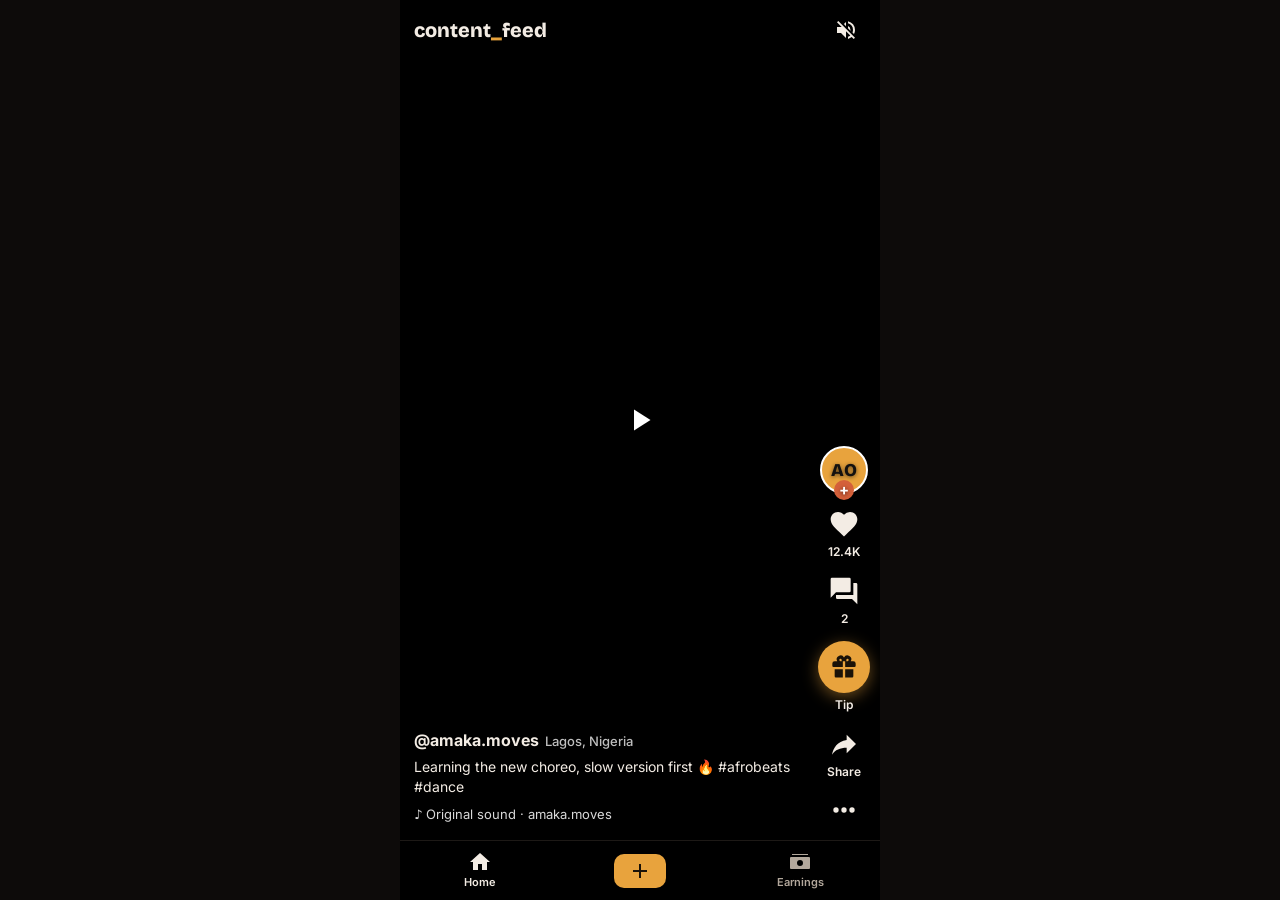
==== web/index.html @ 187ba78c "Add creator app: video feed, tips, posting and earnings Mobile web app with a swipe-up video feed, l" ====
<!DOCTYPE html>
<html lang="en">
<head>
<meta charset="utf-8">
<meta name="viewport" content="width=device-width, initial-scale=1, viewport-fit=cover">
<meta name="theme-color" content="#0d0b0a">
<title>content_feed — Creators get paid</title>
<meta name="description" content="Short videos from African creators. Tip and send gifts by mobile money.">
<link rel="preconnect" href="https://fonts.googleapis.com">
<link rel="preconnect" href="https://fonts.gstatic.com" crossorigin>
<link href="https://fonts.googleapis.com/css2?family=Bricolage+Grotesque:opsz,wght@12..96,600;12..96,800&family=Inter:wght@400;500;600;700&display=swap" rel="stylesheet">
<link rel="stylesheet" href="styles.css">
</head>
<body>
<div class="app">

  <!-- FEED -->
  <section class="view active" id="view-feed" aria-label="Feed">
    <header class="feed-top">
      <div class="brand">content<span>_</span>feed</div>
      <button class="icon-btn" id="soundBtn" aria-label="Turn sound on" aria-pressed="false">
        <svg class="off" viewBox="0 0 24 24"><path d="M16.5 12A4.5 4.5 0 0 0 14 8v2.2l2.5 2.5V12ZM19 12c0 .9-.2 1.8-.5 2.6l1.5 1.5A8.9 8.9 0 0 0 21 12a9 9 0 0 0-7-8.8v2.1A7 7 0 0 1 19 12ZM4.3 3 3 4.3 7.7 9H3v6h4l5 5v-6.7l4.3 4.3a7 7 0 0 1-2.3 1.2v2.1a9 9 0 0 0 3.7-1.8l2 2L21 19.7l-9-9L4.3 3ZM12 4 9.9 6.1 12 8.2V4Z"/></svg>
        <svg class="on" viewBox="0 0 24 24"><path d="M3 9v6h4l5 5V4L7 9H3Zm13.5 3A4.5 4.5 0 0 0 14 8v8a4.5 4.5 0 0 0 2.5-4ZM14 3.2v2.1a7 7 0 0 1 0 13.4v2.1a9 9 0 0 0 0-17.6Z"/></svg>
      </button>
    </header>
    <main class="feed" id="feed"></main>
  </section>

  <!-- CREATE -->
  <section class="view" id="view-create" aria-label="Post a video">
    <div class="page">
      <h1>Post a video</h1>
      <p class="muted">Up to <span id="maxSec"></span> seconds. Fans can tip you and send gifts.</p>
      <label class="picker" id="picker">
        <input type="file" id="fileInput" accept="video/*" hidden>
        <video id="preview" playsinline muted loop hidden></video>
        <span class="picker-empty" id="pickerEmpty">
          <svg viewBox="0 0 24 24"><path d="M17 10.5V7a1 1 0 0 0-1-1H4a1 1 0 0 0-1 1v10a1 1 0 0 0 1 1h12a1 1 0 0 0 1-1v-3.5l4 4v-11l-4 4Z"/></svg>
          <b>Choose or record a video</b>
          <small>Tap to open your camera or gallery</small>
        </span>
      </label>
      <label class="field-label" for="caption">Caption</label>
      <textarea id="caption" maxlength="300" rows="3" placeholder="Say something about your video… #hashtags"></textarea>
      <button class="btn primary full" id="postBtn" disabled>Post</button>
      <p class="muted small" id="createNote">Demo mode: your video stays on this phone.</p>
    </div>
  </section>

  <!-- EARNINGS -->
  <section class="view" id="view-earn" aria-label="Your earnings">
    <div class="page">
      <h1>Your earnings</h1>
      <div class="balance">
        <span class="k">Available to cash out</span>
        <span class="v" id="balance">₦0</span>
        <button class="btn primary" id="payoutBtn">Cash out to mobile money</button>
      </div>
      <div class="kpis">
        <div class="kpi"><span class="k">Tips & gifts this week</span><span class="v" id="weekTotal">₦0</span></div>
        <div class="kpi"><span class="k">Supporters</span><span class="v" id="supporterCount">0</span></div>
      </div>
      <h2 class="section-title">Recent supporters</h2>
      <div class="list" id="supporters"></div>
      <h2 class="section-title">Your posts</h2>
      <div class="grid" id="myPosts"></div>
      <p class="muted small foot">You keep <span id="creatorShare"></span> of every tip and gift. Payouts go straight to your mobile money wallet.</p>
    </div>
  </section>

  <nav class="tabs" aria-label="Main">
    <button class="tab active" data-view="feed">
      <svg viewBox="0 0 24 24"><path d="M10 20v-6h4v6h5v-8h3L12 3 2 12h3v8h5Z"/></svg>Home
    </button>
    <button class="tab create" data-view="create" aria-label="Post a video">
      <span><svg viewBox="0 0 24 24"><path d="M19 13h-6v6h-2v-6H5v-2h6V5h2v6h6v2Z"/></svg></span>
    </button>
    <button class="tab" data-view="earn">
      <svg viewBox="0 0 24 24"><path d="M21 7H3a1 1 0 0 0-1 1v10a1 1 0 0 0 1 1h18a1 1 0 0 0 1-1V8a1 1 0 0 0-1-1Zm-9 9a3 3 0 1 1 0-6 3 3 0 0 1 0 6ZM20 5H4V4h16v1Z"/></svg>Earnings
    </button>
  </nav>

  <div class="sheet-bg" id="sheetBg" hidden>
    <div class="sheet" role="dialog" aria-modal="true" aria-labelledby="sheetTitle">
      <div class="grab"></div>
      <h2 id="sheetTitle"></h2>
      <div id="sheetBody"></div>
    </div>
  </div>
  <div class="toast" id="toast" role="status" aria-live="polite"></div>
</div>
<script src="config.js"></script>
<script src="data.js"></script>
<script src="app.js"></script>
</body>
</html>
---- web/styles.css ----
:root {
  --bg: #0d0b0a; --panel: #1d1916; --panel2: #262019; --line: #332c26;
  --text: #f3ece4; --muted: #b3a89c; --ochre: #e8a33d; --clay: #d4603a; --green: #5fae7a;
  --tabs: 60px;
}
* { box-sizing: border-box; margin: 0; padding: 0; }
html, body { height: 100%; }
body { background: var(--bg); color: var(--text); font: 15px/1.45 Inter, system-ui, sans-serif;
  -webkit-font-smoothing: antialiased; -webkit-tap-highlight-color: transparent; overscroll-behavior: none; }
button { font: inherit; color: inherit; background: none; border: 0; cursor: pointer; }
button svg, .picker svg { width: 24px; height: 24px; fill: currentColor; }
h1 { font-family: "Bricolage Grotesque", Inter, sans-serif; font-weight: 800; font-size: 28px; line-height: 1.1; margin-bottom: 4px; }
h2 { font-family: "Bricolage Grotesque", Inter, sans-serif; font-weight: 800; font-size: 20px; }
.muted { color: var(--muted); } .small { font-size: 13px; }

.app { position: relative; height: 100dvh; max-width: 480px; margin: 0 auto; overflow: hidden; background: #000; }
.view { position: absolute; inset: 0 0 calc(var(--tabs) + env(safe-area-inset-bottom)); display: none; }
.view.active { display: block; }
.brand { font-family: "Bricolage Grotesque", Inter, sans-serif; font-weight: 800; font-size: 20px; text-shadow: 0 1px 6px rgba(0,0,0,.5); }
.brand span { color: var(--ochre); }

/* ---- feed ---- */
.feed-top { position: absolute; top: 0; left: 0; right: 0; z-index: 20; display: flex; justify-content: space-between; align-items: center;
  padding: calc(10px + env(safe-area-inset-top)) 14px 10px; background: linear-gradient(rgba(0,0,0,.45), transparent); pointer-events: none; }
.feed-top > * { pointer-events: auto; }
.icon-btn { width: 40px; height: 40px; border-radius: 50%; display: grid; place-items: center; background: rgba(0,0,0,.35); }
#soundBtn .on { display: none; }
#soundBtn[aria-pressed="true"] .on { display: block; }
#soundBtn[aria-pressed="true"] .off { display: none; }
.feed { height: 100%; overflow-y: scroll; scroll-snap-type: y mandatory; scrollbar-width: none; }
.feed::-webkit-scrollbar { display: none; }
.post { position: relative; height: 100%; scroll-snap-align: start; scroll-snap-stop: always; overflow: hidden; background: #000; }
.post video { position: absolute; inset: 0; width: 100%; height: 100%; object-fit: cover; }
.post .shade { position: absolute; inset: 0; background: linear-gradient(transparent 55%, rgba(0,0,0,.7)); pointer-events: none; }
.paused-icon { position: absolute; left: 50%; top: 50%; width: 72px; height: 72px; margin: -36px 0 0 -36px; border-radius: 50%;
  background: rgba(0,0,0,.4); display: grid; place-items: center; opacity: 0; transition: opacity .2s; pointer-events: none; }
.paused-icon svg { width: 36px; height: 36px; fill: #fff; }
.post.paused .paused-icon { opacity: 1; }
.heart-burst { position: absolute; font-size: 90px; pointer-events: none; animation: burst .8s ease-out forwards; transform: translate(-50%, -50%); }
@keyframes burst { 0% { opacity: 0; transform: translate(-50%,-50%) scale(.4); } 25% { opacity: 1; transform: translate(-50%,-50%) scale(1.1); } 100% { opacity: 0; transform: translate(-50%,-120%) scale(1); } }
.gift-fly { position: absolute; right: 70px; bottom: 140px; font-size: 64px; pointer-events: none; animation: fly 1.4s ease-out forwards; }
@keyframes fly { 0% { opacity: 0; transform: translateY(40px) scale(.5); } 20% { opacity: 1; transform: translateY(0) scale(1.2); } 100% { opacity: 0; transform: translateY(-220px) scale(1); } }

.meta { position: absolute; left: 14px; right: 84px; bottom: 16px; z-index: 5; text-shadow: 0 1px 4px rgba(0,0,0,.6); }
.meta .who { font-weight: 700; font-size: 16px; }
.meta .who small { font-weight: 500; color: rgba(255,255,255,.75); margin-left: 6px; font-size: 13px; }
.meta .cap { margin-top: 4px; font-size: 14px; display: -webkit-box; -webkit-line-clamp: 3; -webkit-box-orient: vertical; overflow: hidden; }
.meta .sound { margin-top: 8px; font-size: 13px; color: rgba(255,255,255,.85); }
.rail { position: absolute; right: 8px; bottom: 14px; z-index: 5; display: flex; flex-direction: column; align-items: center; gap: 14px; }
.rail button { display: flex; flex-direction: column; align-items: center; gap: 3px; font-size: 12px; font-weight: 600; text-shadow: 0 1px 4px rgba(0,0,0,.6); min-width: 56px; }
.rail svg { width: 32px; height: 32px; filter: drop-shadow(0 1px 3px rgba(0,0,0,.5)); }
.rail .liked svg { fill: #ff4d6d; }
.avatar { width: 48px; height: 48px; border-radius: 50%; background: var(--c); color: #14110f; display: grid; place-items: center;
  font: 800 18px "Bricolage Grotesque", Inter, sans-serif; border: 2px solid #fff; position: relative; flex: none; }
.avatar .plus { position: absolute; bottom: -8px; left: 50%; transform: translateX(-50%); width: 20px; height: 20px; border-radius: 50%;
  background: var(--clay); color: #fff; font: 700 15px/20px Inter, sans-serif; text-align: center; }
.avatar.following .plus { background: var(--green); }
.tip-btn .tip-circle { width: 52px; height: 52px; border-radius: 50%; background: var(--ochre); color: #1a1208; display: grid; place-items: center;
  box-shadow: 0 4px 16px rgba(232,163,61,.45); }
.tip-btn .tip-circle svg { width: 28px; height: 28px; filter: none; }

/* ---- pages ---- */
.page { position: absolute; inset: 0; overflow-y: auto; background: var(--bg); padding: calc(18px + env(safe-area-inset-top)) 16px 24px; }
.picker { display: block; position: relative; margin: 16px 0; aspect-ratio: 9 / 12; max-height: 46vh; border-radius: 18px; overflow: hidden;
  background: var(--panel); border: 2px dashed var(--line); cursor: pointer; }
.picker video { width: 100%; height: 100%; object-fit: cover; }
.picker-empty { position: absolute; inset: 0; display: flex; flex-direction: column; align-items: center; justify-content: center; gap: 6px; color: var(--muted); text-align: center; }
.picker-empty svg { width: 44px; height: 44px; fill: var(--ochre); }
.picker-empty b { color: var(--text); }
.picker-empty[hidden] { display: none; }
.field-label { display: block; font-size: 13px; color: var(--muted); margin-bottom: 6px; }
textarea, .sheet input, .sheet select { width: 100%; background: var(--panel); border: 1px solid var(--line); border-radius: 12px; color: var(--text);
  font: 16px Inter, sans-serif; padding: 12px; outline: none; resize: none; }
textarea:focus, .sheet input:focus { border-color: var(--ochre); }
.btn { display: inline-block; padding: 13px 16px; border-radius: 12px; font-weight: 700; text-align: center; background: var(--panel); border: 1px solid var(--line); }
.btn.primary { background: var(--ochre); color: #1a1208; border-color: var(--ochre); }
.btn.full { width: 100%; margin-top: 14px; }
.btn:disabled { opacity: .4; }
#createNote { margin-top: 10px; }

.balance { margin-top: 14px; background: linear-gradient(135deg, #3a2a12, #1d1916 70%); border: 1px solid var(--line); border-radius: 18px; padding: 18px; }
.balance .k { display: block; color: var(--muted); font-size: 13px; }
.balance .v { display: block; font: 800 38px "Bricolage Grotesque", Inter, sans-serif; color: var(--ochre); margin: 2px 0 12px; }
.balance .btn { width: 100%; }
.kpis { display: grid; grid-template-columns: 1fr 1fr; gap: 8px; margin-top: 8px; }
.kpi { background: var(--panel); border: 1px solid var(--line); border-radius: 14px; padding: 12px; }
.kpi .k { display: block; color: var(--muted); font-size: 12px; }
.kpi .v { font: 800 22px "Bricolage Grotesque", Inter, sans-serif; }
.section-title { font-size: 17px; margin: 20px 0 10px; }
.list { display: grid; gap: 8px; }
.row { display: flex; align-items: center; gap: 12px; background: var(--panel); border: 1px solid var(--line); border-radius: 14px; padding: 10px 12px; }
.row .avatar { width: 38px; height: 38px; font-size: 14px; border-width: 0; }
.row .main { flex: 1; min-width: 0; }
.row .main b { display: block; font-weight: 600; }
.row .main span { color: var(--muted); font-size: 13px; }
.row .amt { font: 800 17px "Bricolage Grotesque", Inter, sans-serif; color: var(--green); }
.grid { display: grid; grid-template-columns: repeat(3, 1fr); gap: 4px; }
.grid .cell { position: relative; aspect-ratio: 9 / 16; border-radius: 8px; overflow: hidden; background: var(--panel); }
.grid video { width: 100%; height: 100%; object-fit: cover; pointer-events: none; }
.grid .cell span { position: absolute; left: 6px; bottom: 4px; font-size: 12px; font-weight: 700; text-shadow: 0 1px 3px #000; }
.empty { color: var(--muted); grid-column: 1 / -1; padding: 8px 0; }
.foot { margin-top: 16px; }

/* ---- tabs ---- */
.tabs { position: absolute; left: 0; right: 0; bottom: 0; z-index: 30; display: grid; grid-template-columns: 1fr 1fr 1fr;
  height: calc(var(--tabs) + env(safe-area-inset-bottom)); padding-bottom: env(safe-area-inset-bottom); background: #000; border-top: 1px solid #1d1916; }
.tab { display: flex; flex-direction: column; align-items: center; justify-content: center; gap: 1px; color: var(--muted); font-size: 11px; font-weight: 600; }
.tab.active { color: var(--text); }
.tab.create span { width: 52px; height: 34px; border-radius: 10px; background: var(--ochre); color: #1a1208; display: grid; place-items: center; }

/* ---- sheet + toast ---- */
.sheet-bg { position: absolute; inset: 0; z-index: 50; background: rgba(0,0,0,.55); display: flex; align-items: flex-end; }
.sheet-bg[hidden] { display: none; }
.sheet { width: 100%; max-height: 82%; overflow-y: auto; background: var(--bg); border-top: 1px solid var(--line); border-radius: 20px 20px 0 0;
  padding: 8px 16px calc(18px + env(safe-area-inset-bottom)); }
.grab { width: 40px; height: 4px; border-radius: 4px; background: var(--line); margin: 2px auto 12px; }
.sheet h2 { margin-bottom: 4px; }
.sheet p { color: var(--muted); margin-bottom: 12px; }
.sheet label { display: block; font-size: 13px; color: var(--muted); margin: 10px 0 4px; }
.chips { display: grid; grid-template-columns: repeat(4, 1fr); gap: 8px; }
.chip { padding: 12px 4px; border-radius: 12px; background: var(--panel); border: 1px solid var(--line); font-weight: 700; text-align: center; }
.chip.sel { border-color: var(--ochre); background: rgba(232,163,61,.15); color: var(--ochre); }
.chip .e { display: block; font-size: 28px; line-height: 1.1; }
.chip small { display: block; font-weight: 500; color: var(--muted); font-size: 11px; }
.split { display: flex; justify-content: space-between; color: var(--muted); font-size: 13px; margin: 12px 2px 0; }
.split b { color: var(--text); }
.sheet .actions { display: grid; grid-template-columns: 1fr 2fr; gap: 8px; margin-top: 14px; }
.comment { display: flex; gap: 10px; padding: 8px 0; }
.comment .avatar { width: 32px; height: 32px; font-size: 13px; border-width: 0; }
.comment b { font-size: 13px; color: var(--muted); font-weight: 600; }
.comment-form { display: flex; gap: 8px; margin-top: 10px; }
.comment-form input { flex: 1; }
.profile-head { display: flex; gap: 14px; align-items: center; margin-bottom: 10px; }
.profile-head .avatar { width: 64px; height: 64px; font-size: 24px; }
.stats-row { display: flex; gap: 18px; margin: 8px 0 12px; }
.stats-row b { display: block; font: 800 18px "Bricolage Grotesque", Inter, sans-serif; }
.stats-row span { color: var(--muted); font-size: 12px; }
.reasons { display: grid; gap: 6px; }
.reasons button { text-align: left; padding: 12px; border-radius: 12px; background: var(--panel); border: 1px solid var(--line); }
.toast { position: absolute; left: 50%; bottom: calc(var(--tabs) + 18px); transform: translate(-50%, 20px); z-index: 60; background: var(--text); color: var(--bg);
  font-weight: 600; font-size: 14px; padding: 10px 16px; border-radius: 999px; opacity: 0; transition: .25s; pointer-events: none; max-width: 90%; text-align: center; }
.toast.show { opacity: 1; transform: translate(-50%, 0); }
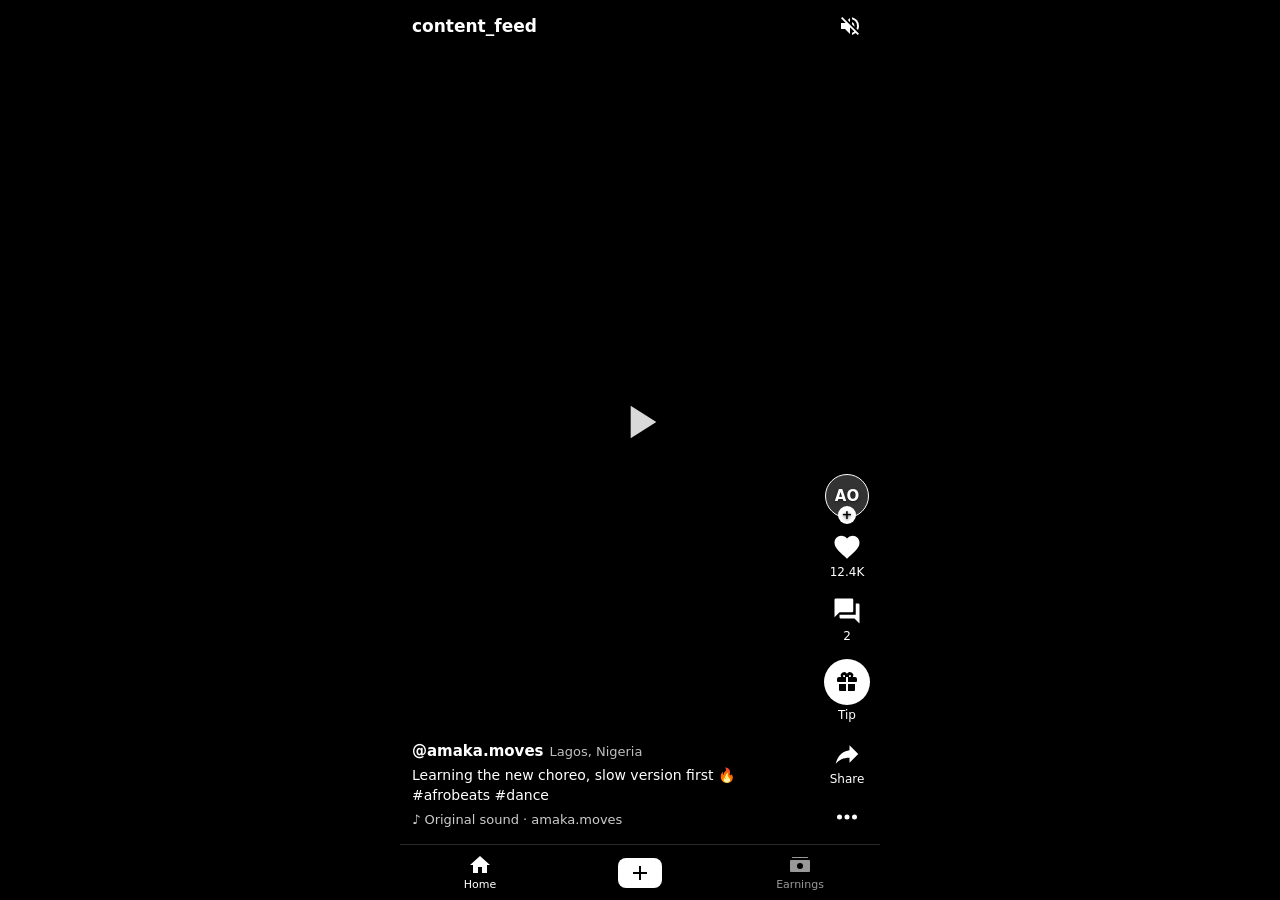
==== commit 9f4bc28f: "Switch to a minimal placeholder design Plain system fonts, black and white with grey lines, light an" ====
--- a/web/index.html
+++ b/web/index.html
@@ -3,12 +3,9 @@
 <head>
 <meta charset="utf-8">
 <meta name="viewport" content="width=device-width, initial-scale=1, viewport-fit=cover">
-<meta name="theme-color" content="#0d0b0a">
+<meta name="theme-color" content="#000000">
 <title>content_feed — Creators get paid</title>
 <meta name="description" content="Short videos from African creators. Tip and send gifts by mobile money.">
-<link rel="preconnect" href="https://fonts.googleapis.com">
-<link rel="preconnect" href="https://fonts.gstatic.com" crossorigin>
-<link href="https://fonts.googleapis.com/css2?family=Bricolage+Grotesque:opsz,wght@12..96,600;12..96,800&family=Inter:wght@400;500;600;700&display=swap" rel="stylesheet">
 <link rel="stylesheet" href="styles.css">
 </head>
 <body>
--- a/web/styles.css
+++ b/web/styles.css
@@ -1,29 +1,28 @@
-:root {
-  --bg: #0d0b0a; --panel: #1d1916; --panel2: #262019; --line: #332c26;
-  --text: #f3ece4; --muted: #b3a89c; --ochre: #e8a33d; --clay: #d4603a; --green: #5fae7a;
-  --tabs: 60px;
-}
+/* Minimal placeholder design. A designer bounty will replace this.
+   Always dark: it's a full-screen video app. */
+:root { color-scheme: dark; --bg: #000; --panel: #141414; --line: #2a2a2a; --text: #fff; --muted: #999; --tabs: 56px; }
+
 * { box-sizing: border-box; margin: 0; padding: 0; }
 html, body { height: 100%; }
-body { background: var(--bg); color: var(--text); font: 15px/1.45 Inter, system-ui, sans-serif;
-  -webkit-font-smoothing: antialiased; -webkit-tap-highlight-color: transparent; overscroll-behavior: none; }
+body { background: var(--bg); color: var(--text); font: 15px/1.45 system-ui, -apple-system, "Segoe UI", Roboto, sans-serif;
+  -webkit-tap-highlight-color: transparent; overscroll-behavior: none; }
 button { font: inherit; color: inherit; background: none; border: 0; cursor: pointer; }
 button svg, .picker svg { width: 24px; height: 24px; fill: currentColor; }
-h1 { font-family: "Bricolage Grotesque", Inter, sans-serif; font-weight: 800; font-size: 28px; line-height: 1.1; margin-bottom: 4px; }
-h2 { font-family: "Bricolage Grotesque", Inter, sans-serif; font-weight: 800; font-size: 20px; }
+h1 { font-size: 24px; line-height: 1.2; margin-bottom: 4px; }
+h2 { font-size: 18px; }
 .muted { color: var(--muted); } .small { font-size: 13px; }
 
-.app { position: relative; height: 100dvh; max-width: 480px; margin: 0 auto; overflow: hidden; background: #000; }
+.app { position: relative; height: 100dvh; max-width: 480px; margin: 0 auto; overflow: hidden; }
 .view { position: absolute; inset: 0 0 calc(var(--tabs) + env(safe-area-inset-bottom)); display: none; }
 .view.active { display: block; }
-.brand { font-family: "Bricolage Grotesque", Inter, sans-serif; font-weight: 800; font-size: 20px; text-shadow: 0 1px 6px rgba(0,0,0,.5); }
-.brand span { color: var(--ochre); }
+.brand { font-weight: 700; font-size: 17px; }
+.brand span { color: inherit; }
 
-/* ---- feed ---- */
+/* feed */
 .feed-top { position: absolute; top: 0; left: 0; right: 0; z-index: 20; display: flex; justify-content: space-between; align-items: center;
-  padding: calc(10px + env(safe-area-inset-top)) 14px 10px; background: linear-gradient(rgba(0,0,0,.45), transparent); pointer-events: none; }
+  padding: calc(8px + env(safe-area-inset-top)) 12px 8px; pointer-events: none; text-shadow: 0 1px 3px rgba(0,0,0,.6); }
 .feed-top > * { pointer-events: auto; }
-.icon-btn { width: 40px; height: 40px; border-radius: 50%; display: grid; place-items: center; background: rgba(0,0,0,.35); }
+.icon-btn { width: 36px; height: 36px; display: grid; place-items: center; }
 #soundBtn .on { display: none; }
 #soundBtn[aria-pressed="true"] .on { display: block; }
 #soundBtn[aria-pressed="true"] .off { display: none; }
@@ -31,112 +30,110 @@
 .feed::-webkit-scrollbar { display: none; }
 .post { position: relative; height: 100%; scroll-snap-align: start; scroll-snap-stop: always; overflow: hidden; background: #000; }
 .post video { position: absolute; inset: 0; width: 100%; height: 100%; object-fit: cover; }
-.post .shade { position: absolute; inset: 0; background: linear-gradient(transparent 55%, rgba(0,0,0,.7)); pointer-events: none; }
-.paused-icon { position: absolute; left: 50%; top: 50%; width: 72px; height: 72px; margin: -36px 0 0 -36px; border-radius: 50%;
-  background: rgba(0,0,0,.4); display: grid; place-items: center; opacity: 0; transition: opacity .2s; pointer-events: none; }
-.paused-icon svg { width: 36px; height: 36px; fill: #fff; }
+.post .shade { position: absolute; inset: auto 0 0 0; height: 40%; background: linear-gradient(transparent, rgba(0,0,0,.6)); pointer-events: none; }
+.paused-icon { position: absolute; left: 50%; top: 50%; width: 64px; height: 64px; margin: -32px 0 0 -32px; display: grid; place-items: center;
+  opacity: 0; transition: opacity .15s; pointer-events: none; }
+.paused-icon svg { width: 56px; height: 56px; fill: rgba(255,255,255,.85); }
 .post.paused .paused-icon { opacity: 1; }
-.heart-burst { position: absolute; font-size: 90px; pointer-events: none; animation: burst .8s ease-out forwards; transform: translate(-50%, -50%); }
-@keyframes burst { 0% { opacity: 0; transform: translate(-50%,-50%) scale(.4); } 25% { opacity: 1; transform: translate(-50%,-50%) scale(1.1); } 100% { opacity: 0; transform: translate(-50%,-120%) scale(1); } }
-.gift-fly { position: absolute; right: 70px; bottom: 140px; font-size: 64px; pointer-events: none; animation: fly 1.4s ease-out forwards; }
-@keyframes fly { 0% { opacity: 0; transform: translateY(40px) scale(.5); } 20% { opacity: 1; transform: translateY(0) scale(1.2); } 100% { opacity: 0; transform: translateY(-220px) scale(1); } }
+.heart-burst { position: absolute; font-size: 72px; pointer-events: none; animation: burst .7s ease-out forwards; transform: translate(-50%, -50%); }
+@keyframes burst { 0% { opacity: 0; } 30% { opacity: 1; } 100% { opacity: 0; transform: translate(-50%, -90%); } }
+.gift-fly { position: absolute; right: 70px; bottom: 140px; font-size: 52px; pointer-events: none; animation: fly 1.2s ease-out forwards; }
+@keyframes fly { 0% { opacity: 0; } 20% { opacity: 1; } 100% { opacity: 0; transform: translateY(-180px); } }
 
-.meta { position: absolute; left: 14px; right: 84px; bottom: 16px; z-index: 5; text-shadow: 0 1px 4px rgba(0,0,0,.6); }
-.meta .who { font-weight: 700; font-size: 16px; }
-.meta .who small { font-weight: 500; color: rgba(255,255,255,.75); margin-left: 6px; font-size: 13px; }
-.meta .cap { margin-top: 4px; font-size: 14px; display: -webkit-box; -webkit-line-clamp: 3; -webkit-box-orient: vertical; overflow: hidden; }
-.meta .sound { margin-top: 8px; font-size: 13px; color: rgba(255,255,255,.85); }
-.rail { position: absolute; right: 8px; bottom: 14px; z-index: 5; display: flex; flex-direction: column; align-items: center; gap: 14px; }
-.rail button { display: flex; flex-direction: column; align-items: center; gap: 3px; font-size: 12px; font-weight: 600; text-shadow: 0 1px 4px rgba(0,0,0,.6); min-width: 56px; }
-.rail svg { width: 32px; height: 32px; filter: drop-shadow(0 1px 3px rgba(0,0,0,.5)); }
-.rail .liked svg { fill: #ff4d6d; }
-.avatar { width: 48px; height: 48px; border-radius: 50%; background: var(--c); color: #14110f; display: grid; place-items: center;
-  font: 800 18px "Bricolage Grotesque", Inter, sans-serif; border: 2px solid #fff; position: relative; flex: none; }
-.avatar .plus { position: absolute; bottom: -8px; left: 50%; transform: translateX(-50%); width: 20px; height: 20px; border-radius: 50%;
-  background: var(--clay); color: #fff; font: 700 15px/20px Inter, sans-serif; text-align: center; }
-.avatar.following .plus { background: var(--green); }
-.tip-btn .tip-circle { width: 52px; height: 52px; border-radius: 50%; background: var(--ochre); color: #1a1208; display: grid; place-items: center;
-  box-shadow: 0 4px 16px rgba(232,163,61,.45); }
-.tip-btn .tip-circle svg { width: 28px; height: 28px; filter: none; }
+.meta { position: absolute; left: 12px; right: 80px; bottom: 14px; z-index: 5; text-shadow: 0 1px 3px rgba(0,0,0,.6); }
+.meta .who { font-weight: 600; }
+.meta .who small { font-weight: 400; color: rgba(255,255,255,.75); margin-left: 6px; font-size: 13px; }
+.meta .cap { margin-top: 2px; font-size: 14px; display: -webkit-box; -webkit-line-clamp: 3; -webkit-box-orient: vertical; overflow: hidden; }
+.meta .sound { margin-top: 6px; font-size: 13px; color: rgba(255,255,255,.8); }
+.rail { position: absolute; right: 6px; bottom: 12px; z-index: 5; display: flex; flex-direction: column; align-items: center; gap: 14px; }
+.rail button { display: flex; flex-direction: column; align-items: center; gap: 2px; font-size: 12px; min-width: 54px; text-shadow: 0 1px 3px rgba(0,0,0,.6); }
+.rail svg { width: 30px; height: 30px; filter: drop-shadow(0 1px 2px rgba(0,0,0,.5)); }
+.rail .liked svg { fill: #ff3b5c; }
+.avatar { width: 44px; height: 44px; border-radius: 50%; background: #333; color: #fff; display: grid; place-items: center;
+  font-weight: 700; font-size: 15px; border: 1px solid #fff; position: relative; flex: none; }
+.avatar .plus { position: absolute; bottom: -7px; left: 50%; transform: translateX(-50%); width: 18px; height: 18px; border-radius: 50%;
+  background: #fff; color: #000; font: 700 13px/18px system-ui; text-align: center; }
+.tip-btn .tip-circle { width: 46px; height: 46px; border-radius: 50%; background: #fff; color: #000; display: grid; place-items: center; }
+.tip-btn .tip-circle svg { width: 24px; height: 24px; filter: none; }
 
-/* ---- pages ---- */
-.page { position: absolute; inset: 0; overflow-y: auto; background: var(--bg); padding: calc(18px + env(safe-area-inset-top)) 16px 24px; }
-.picker { display: block; position: relative; margin: 16px 0; aspect-ratio: 9 / 12; max-height: 46vh; border-radius: 18px; overflow: hidden;
-  background: var(--panel); border: 2px dashed var(--line); cursor: pointer; }
+/* pages */
+.page { position: absolute; inset: 0; overflow-y: auto; background: var(--bg); padding: calc(16px + env(safe-area-inset-top)) 16px 24px; }
+.picker { display: block; position: relative; margin: 14px 0; aspect-ratio: 9 / 12; max-height: 46vh; border-radius: 10px; overflow: hidden;
+  border: 1px dashed #555; cursor: pointer; }
 .picker video { width: 100%; height: 100%; object-fit: cover; }
-.picker-empty { position: absolute; inset: 0; display: flex; flex-direction: column; align-items: center; justify-content: center; gap: 6px; color: var(--muted); text-align: center; }
-.picker-empty svg { width: 44px; height: 44px; fill: var(--ochre); }
+.picker-empty { position: absolute; inset: 0; display: flex; flex-direction: column; align-items: center; justify-content: center; gap: 4px; color: var(--muted); text-align: center; }
+.picker-empty[hidden] { display: none; }
+.picker-empty svg { width: 36px; height: 36px; fill: var(--text); }
 .picker-empty b { color: var(--text); }
-.picker-empty[hidden] { display: none; }
-.field-label { display: block; font-size: 13px; color: var(--muted); margin-bottom: 6px; }
-textarea, .sheet input, .sheet select { width: 100%; background: var(--panel); border: 1px solid var(--line); border-radius: 12px; color: var(--text);
-  font: 16px Inter, sans-serif; padding: 12px; outline: none; resize: none; }
-textarea:focus, .sheet input:focus { border-color: var(--ochre); }
-.btn { display: inline-block; padding: 13px 16px; border-radius: 12px; font-weight: 700; text-align: center; background: var(--panel); border: 1px solid var(--line); }
-.btn.primary { background: var(--ochre); color: #1a1208; border-color: var(--ochre); }
-.btn.full { width: 100%; margin-top: 14px; }
-.btn:disabled { opacity: .4; }
-#createNote { margin-top: 10px; }
+.field-label { display: block; font-size: 13px; color: var(--muted); margin-bottom: 4px; }
+textarea, .sheet input, .sheet select { width: 100%; background: var(--panel); border: 1px solid var(--line); border-radius: 8px; color: var(--text);
+  font: 16px system-ui, sans-serif; padding: 10px; resize: none; }
+textarea:focus, .sheet input:focus { outline: 1px solid #fff; }
+.btn { display: inline-block; padding: 11px 14px; border-radius: 8px; font-weight: 600; text-align: center; border: 1px solid var(--line); }
+.btn.primary { background: #fff; color: #000; border-color: #fff; }
+.btn.full { width: 100%; margin-top: 12px; }
+.btn:disabled { opacity: .35; }
+#createNote { margin-top: 8px; }
 
-.balance { margin-top: 14px; background: linear-gradient(135deg, #3a2a12, #1d1916 70%); border: 1px solid var(--line); border-radius: 18px; padding: 18px; }
+.balance { margin-top: 12px; border: 1px solid var(--line); border-radius: 10px; padding: 16px; }
 .balance .k { display: block; color: var(--muted); font-size: 13px; }
-.balance .v { display: block; font: 800 38px "Bricolage Grotesque", Inter, sans-serif; color: var(--ochre); margin: 2px 0 12px; }
+.balance .v { display: block; font-weight: 700; font-size: 32px; margin: 2px 0 10px; }
 .balance .btn { width: 100%; }
-.kpis { display: grid; grid-template-columns: 1fr 1fr; gap: 8px; margin-top: 8px; }
-.kpi { background: var(--panel); border: 1px solid var(--line); border-radius: 14px; padding: 12px; }
+.kpis { display: grid; grid-template-columns: 1fr 1fr; margin-top: 8px; border: 1px solid var(--line); border-radius: 10px; }
+.kpi { padding: 10px 12px; }
+.kpi + .kpi { border-left: 1px solid var(--line); }
 .kpi .k { display: block; color: var(--muted); font-size: 12px; }
-.kpi .v { font: 800 22px "Bricolage Grotesque", Inter, sans-serif; }
-.section-title { font-size: 17px; margin: 20px 0 10px; }
-.list { display: grid; gap: 8px; }
-.row { display: flex; align-items: center; gap: 12px; background: var(--panel); border: 1px solid var(--line); border-radius: 14px; padding: 10px 12px; }
-.row .avatar { width: 38px; height: 38px; font-size: 14px; border-width: 0; }
+.kpi .v { font-weight: 700; font-size: 19px; }
+.section-title { font-size: 15px; margin: 20px 0 6px; }
+.list { display: grid; }
+.row { display: flex; align-items: center; gap: 10px; padding: 9px 0; border-bottom: 1px solid var(--line); }
+.row .avatar { width: 34px; height: 34px; font-size: 13px; border: 0; }
 .row .main { flex: 1; min-width: 0; }
 .row .main b { display: block; font-weight: 600; }
 .row .main span { color: var(--muted); font-size: 13px; }
-.row .amt { font: 800 17px "Bricolage Grotesque", Inter, sans-serif; color: var(--green); }
-.grid { display: grid; grid-template-columns: repeat(3, 1fr); gap: 4px; }
-.grid .cell { position: relative; aspect-ratio: 9 / 16; border-radius: 8px; overflow: hidden; background: var(--panel); }
+.row .amt { font-weight: 600; }
+.grid { display: grid; grid-template-columns: repeat(3, 1fr); gap: 2px; }
+.grid .cell { position: relative; aspect-ratio: 9 / 16; overflow: hidden; background: var(--panel); }
 .grid video { width: 100%; height: 100%; object-fit: cover; pointer-events: none; }
-.grid .cell span { position: absolute; left: 6px; bottom: 4px; font-size: 12px; font-weight: 700; text-shadow: 0 1px 3px #000; }
-.empty { color: var(--muted); grid-column: 1 / -1; padding: 8px 0; }
-.foot { margin-top: 16px; }
+.grid .cell span { position: absolute; left: 5px; bottom: 3px; font-size: 12px; text-shadow: 0 1px 2px #000; }
+.empty { color: var(--muted); grid-column: 1 / -1; padding: 6px 0; }
+.foot { margin-top: 14px; }
 
-/* ---- tabs ---- */
+/* tabs */
 .tabs { position: absolute; left: 0; right: 0; bottom: 0; z-index: 30; display: grid; grid-template-columns: 1fr 1fr 1fr;
-  height: calc(var(--tabs) + env(safe-area-inset-bottom)); padding-bottom: env(safe-area-inset-bottom); background: #000; border-top: 1px solid #1d1916; }
-.tab { display: flex; flex-direction: column; align-items: center; justify-content: center; gap: 1px; color: var(--muted); font-size: 11px; font-weight: 600; }
-.tab.active { color: var(--text); }
-.tab.create span { width: 52px; height: 34px; border-radius: 10px; background: var(--ochre); color: #1a1208; display: grid; place-items: center; }
+  height: calc(var(--tabs) + env(safe-area-inset-bottom)); padding-bottom: env(safe-area-inset-bottom); background: #000; border-top: 1px solid var(--line); }
+.tab { display: flex; flex-direction: column; align-items: center; justify-content: center; color: var(--muted); font-size: 11px; }
+.tab.active { color: #fff; }
+.tab.create span { width: 44px; height: 30px; border-radius: 8px; background: #fff; color: #000; display: grid; place-items: center; }
 
-/* ---- sheet + toast ---- */
-.sheet-bg { position: absolute; inset: 0; z-index: 50; background: rgba(0,0,0,.55); display: flex; align-items: flex-end; }
+/* sheet + toast */
+.sheet-bg { position: absolute; inset: 0; z-index: 50; background: rgba(0,0,0,.5); display: flex; align-items: flex-end; }
 .sheet-bg[hidden] { display: none; }
-.sheet { width: 100%; max-height: 82%; overflow-y: auto; background: var(--bg); border-top: 1px solid var(--line); border-radius: 20px 20px 0 0;
-  padding: 8px 16px calc(18px + env(safe-area-inset-bottom)); }
-.grab { width: 40px; height: 4px; border-radius: 4px; background: var(--line); margin: 2px auto 12px; }
-.sheet h2 { margin-bottom: 4px; }
-.sheet p { color: var(--muted); margin-bottom: 12px; }
+.sheet { width: 100%; max-height: 82%; overflow-y: auto; background: var(--panel); border-radius: 12px 12px 0 0; padding: 8px 16px calc(16px + env(safe-area-inset-bottom)); }
+.grab { width: 36px; height: 4px; border-radius: 4px; background: #444; margin: 2px auto 10px; }
+.sheet p { color: var(--muted); margin: 2px 0 10px; }
 .sheet label { display: block; font-size: 13px; color: var(--muted); margin: 10px 0 4px; }
-.chips { display: grid; grid-template-columns: repeat(4, 1fr); gap: 8px; }
-.chip { padding: 12px 4px; border-radius: 12px; background: var(--panel); border: 1px solid var(--line); font-weight: 700; text-align: center; }
-.chip.sel { border-color: var(--ochre); background: rgba(232,163,61,.15); color: var(--ochre); }
-.chip .e { display: block; font-size: 28px; line-height: 1.1; }
-.chip small { display: block; font-weight: 500; color: var(--muted); font-size: 11px; }
-.split { display: flex; justify-content: space-between; color: var(--muted); font-size: 13px; margin: 12px 2px 0; }
+.chips { display: grid; grid-template-columns: repeat(4, 1fr); gap: 6px; }
+.chip { padding: 10px 2px; border-radius: 8px; border: 1px solid var(--line); font-size: 13px; text-align: center; }
+.chip.sel { border-color: #fff; background: #fff; color: #000; }
+.chip.sel small { color: #444; }
+.chip .e { display: block; font-size: 24px; line-height: 1.2; }
+.chip small { display: block; color: var(--muted); font-size: 11px; }
+.split { display: flex; justify-content: space-between; color: var(--muted); font-size: 13px; margin: 10px 0 0; }
 .split b { color: var(--text); }
-.sheet .actions { display: grid; grid-template-columns: 1fr 2fr; gap: 8px; margin-top: 14px; }
-.comment { display: flex; gap: 10px; padding: 8px 0; }
-.comment .avatar { width: 32px; height: 32px; font-size: 13px; border-width: 0; }
-.comment b { font-size: 13px; color: var(--muted); font-weight: 600; }
+.sheet .actions { display: grid; grid-template-columns: 1fr 2fr; gap: 8px; margin-top: 12px; }
+.comment { display: flex; gap: 10px; padding: 6px 0; }
+.comment .avatar { width: 30px; height: 30px; font-size: 12px; border: 0; }
+.comment b { font-size: 13px; color: var(--muted); font-weight: 500; }
 .comment-form { display: flex; gap: 8px; margin-top: 10px; }
 .comment-form input { flex: 1; }
-.profile-head { display: flex; gap: 14px; align-items: center; margin-bottom: 10px; }
-.profile-head .avatar { width: 64px; height: 64px; font-size: 24px; }
-.stats-row { display: flex; gap: 18px; margin: 8px 0 12px; }
-.stats-row b { display: block; font: 800 18px "Bricolage Grotesque", Inter, sans-serif; }
+.profile-head { display: flex; gap: 12px; align-items: center; margin-bottom: 8px; }
+.profile-head .avatar { width: 56px; height: 56px; font-size: 20px; }
+.stats-row { display: flex; gap: 18px; margin: 6px 0 12px; }
+.stats-row b { display: block; font-size: 17px; }
 .stats-row span { color: var(--muted); font-size: 12px; }
-.reasons { display: grid; gap: 6px; }
-.reasons button { text-align: left; padding: 12px; border-radius: 12px; background: var(--panel); border: 1px solid var(--line); }
-.toast { position: absolute; left: 50%; bottom: calc(var(--tabs) + 18px); transform: translate(-50%, 20px); z-index: 60; background: var(--text); color: var(--bg);
-  font-weight: 600; font-size: 14px; padding: 10px 16px; border-radius: 999px; opacity: 0; transition: .25s; pointer-events: none; max-width: 90%; text-align: center; }
-.toast.show { opacity: 1; transform: translate(-50%, 0); }
+.reasons { display: grid; }
+.reasons button { text-align: left; padding: 12px 0; border-bottom: 1px solid var(--line); }
+.toast { position: absolute; left: 50%; bottom: calc(var(--tabs) + 14px); transform: translateX(-50%); z-index: 60; background: #fff; color: #000;
+  font-size: 14px; padding: 8px 14px; border-radius: 8px; opacity: 0; transition: opacity .2s; pointer-events: none; max-width: 90%; text-align: center; }
+.toast.show { opacity: 1; }
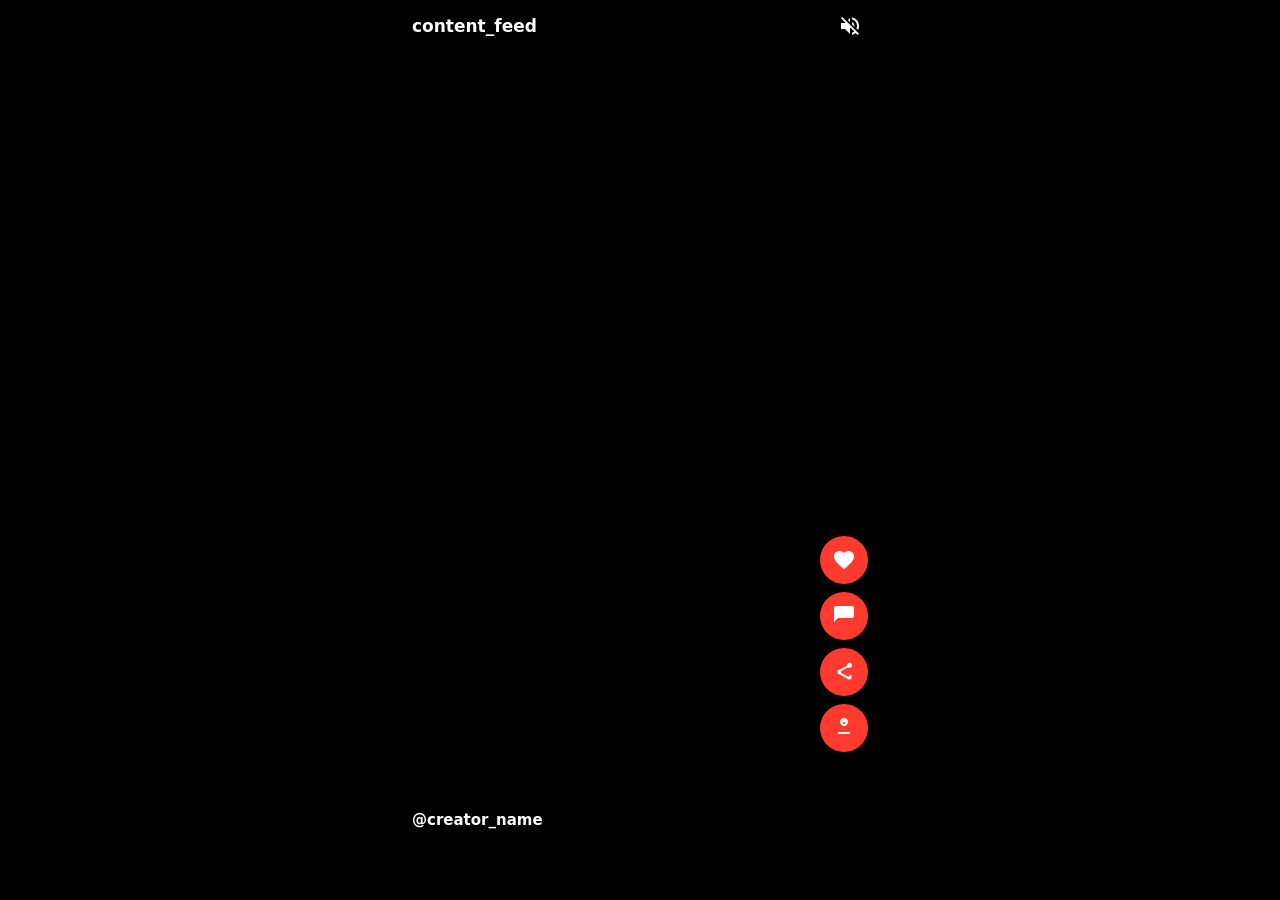
==== commit 4a891fec: "feat(feed): add design tokens and restyle video feed (closes #2) Signed-off-by: benny1232123 <294082" ====
--- a/web/index.html
+++ b/web/index.html
@@ -20,7 +20,21 @@
         <svg class="on" viewBox="0 0 24 24"><path d="M3 9v6h4l5 5V4L7 9H3Zm13.5 3A4.5 4.5 0 0 0 14 8v8a4.5 4.5 0 0 0 2.5-4ZM14 3.2v2.1a7 7 0 0 1 0 13.4v2.1a9 9 0 0 0 0-17.6Z"/></svg>
       </button>
     </header>
-    <main class="feed" id="feed"></main>
+    <main class="feed" id="feed">
+      <!-- Sample post for design reference -->
+      <div class="post">
+        <video src="sample.mp4" autoplay muted loop></video>
+        <div class="shade"></div>
+        <div class="creator">@creator_name</div>
+        <div class="actions">
+          <button class="icon-btn action-btn" aria-label="Like"><svg viewBox="0 0 24 24"><path d="M12 21.35l-1.45-1.32C5.4 15.36 2 12.28 2 8.5 2 5.42 4.42 3 7.5 3c1.74 0 3.41.81 4.5 2.09C13.09 3.81 14.76 3 16.5 3 19.58 3 22 5.42 22 8.5c0 3.78-3.4 6.86-8.55 11.54L12 21.35z"/></svg></button>
+          <button class="icon-btn action-btn" aria-label="Comment"><svg viewBox="0 0 24 24"><path d="M20 2H4c-1.1 0-2 .9-2 2v14l4-4h14c1.1 0 2-.9 2-2V4c0-1.1-.9-2-2-2z"/></svg></button>
+          <button class="icon-btn action-btn" aria-label="Share"><svg viewBox="0 0 24 24"><path d="M18 16.08c-.76 0-1.44.3-1.96.77L8.91 12.7a2.5 2.5 0 0 0 0-1.4l7.05-4.11a2.5 2.5 0 1 0-.9-1.45L8 9.5a2.5 2.5 0 1 0 0 5l7.15 4.18c.52.48 1.2.78 1.96.78a2.5 2.5 0 1 0 0-5z"/></svg></button>
+          <button class="icon-btn action-btn" aria-label="Gift"><svg viewBox="0 0 24 24"><path d="M12 2C9.79 2 8 3.79 8 6c0 2.21 1.79 4 4 4s4-1.79 4-4c0-2.21-1.79-4-4-4zm0 6c-.55 0-1-.45-1-1s.45-1 1-1 1 .45 1 1-.45 1-1 1zm-6 8v2h12v-2H6z"/></svg></button>
+        </div>
+        <div class="paused-icon"><svg viewBox="0 0 24 24"><path d="M6 19h4V5H6v14zm8-14v14h4V5h-4z"/></svg></div>
+      </div>
+    </main>
   </section>
 
   <!-- CREATE -->
@@ -46,48 +60,6 @@
 
   <!-- EARNINGS -->
   <section class="view" id="view-earn" aria-label="Your earnings">
-    <div class="page">
-      <h1>Your earnings</h1>
-      <div class="balance">
-        <span class="k">Available to cash out</span>
-        <span class="v" id="balance">₦0</span>
-        <button class="btn primary" id="payoutBtn">Cash out to mobile money</button>
-      </div>
-      <div class="kpis">
-        <div class="kpi"><span class="k">Tips & gifts this week</span><span class="v" id="weekTotal">₦0</span></div>
-        <div class="kpi"><span class="k">Supporters</span><span class="v" id="supporterCount">0</span></div>
-      </div>
-      <h2 class="section-title">Recent supporters</h2>
-      <div class="list" id="supporters"></div>
-      <h2 class="section-title">Your posts</h2>
-      <div class="grid" id="myPosts"></div>
-      <p class="muted small foot">You keep <span id="creatorShare"></span> of every tip and gift. Payouts go straight to your mobile money wallet.</p>
-    </div>
-  </section>
-
-  <nav class="tabs" aria-label="Main">
-    <button class="tab active" data-view="feed">
-      <svg viewBox="0 0 24 24"><path d="M10 20v-6h4v6h5v-8h3L12 3 2 12h3v8h5Z"/></svg>Home
-    </button>
-    <button class="tab create" data-view="create" aria-label="Post a video">
-      <span><svg viewBox="0 0 24 24"><path d="M19 13h-6v6h-2v-6H5v-2h6V5h2v6h6v2Z"/></svg></span>
-    </button>
-    <button class="tab" data-view="earn">
-      <svg viewBox="0 0 24 24"><path d="M21 7H3a1 1 0 0 0-1 1v10a1 1 0 0 0 1 1h18a1 1 0 0 0 1-1V8a1 1 0 0 0-1-1Zm-9 9a3 3 0 1 1 0-6 3 3 0 0 1 0 6ZM20 5H4V4h16v1Z"/></svg>Earnings
-    </button>
-  </nav>
-
-  <div class="sheet-bg" id="sheetBg" hidden>
-    <div class="sheet" role="dialog" aria-modal="true" aria-labelledby="sheetTitle">
-      <div class="grab"></div>
-      <h2 id="sheetTitle"></h2>
-      <div id="sheetBody"></div>
-    </div>
-  </div>
-  <div class="toast" id="toast" role="status" aria-live="polite"></div>
-</div>
-<script src="config.js"></script>
-<script src="data.js"></script>
-<script src="app.js"></script>
+    <di
 </body>
-</html>
+</html>
--- a/web/styles.css
+++ b/web/styles.css
@@ -1,139 +1,103 @@
 /* Minimal placeholder design. A designer bounty will replace this.
    Always dark: it's a full-screen video app. */
-:root { color-scheme: dark; --bg: #000; --panel: #141414; --line: #2a2a2a; --text: #fff; --muted: #999; --tabs: 56px; }
+:root {
+  color-scheme: dark;
+  /* Core colour tokens */
+  --bg: #000000;
+  --panel: #141414;
+  --line: #2a2a2a;
+  --text: #ffffff;
+  --muted: #999999;
+  --color-primary: #ff3b30;
+  --color-on-primary: #ffffff;
+  --color-overlay: rgba(0,0,0,0.6);
+  --color-icon: rgba(255,255,255,0.85);
+  /* Spacing tokens */
+  --spacing-xs: 4px;
+  --spacing-sm: 8px;
+  --spacing-md: 12px;
+  --spacing-lg: 16px;
+  /* Typography tokens */
+  --font-size-xs: 13px;
+  --font-size-sm: 15px;
+  --font-size-base: 15px;
+  --font-size-md: 18px;
+  --font-size-lg: 24px;
+  --font-weight-regular: 400;
+  --font-weight-bold: 700;
+  /* Layout tokens */
+  --tabs: 56px;
+}
 
+/* Reset */
 * { box-sizing: border-box; margin: 0; padding: 0; }
 html, body { height: 100%; }
-body { background: var(--bg); color: var(--text); font: 15px/1.45 system-ui, -apple-system, "Segoe UI", Roboto, sans-serif;
-  -webkit-tap-highlight-color: transparent; overscroll-behavior: none; }
+body {
+  background: var(--bg);
+  color: var(--text);
+  font: var(--font-size-base)/1.45 system-ui, -apple-system, "Segoe UI", Roboto, sans-serif;
+  -webkit-tap-highlight-color: transparent;
+  overscroll-behavior: none;
+}
 button { font: inherit; color: inherit; background: none; border: 0; cursor: pointer; }
 button svg, .picker svg { width: 24px; height: 24px; fill: currentColor; }
-h1 { font-size: 24px; line-height: 1.2; margin-bottom: 4px; }
-h2 { font-size: 18px; }
-.muted { color: var(--muted); } .small { font-size: 13px; }
+h1 { font-size: var(--font-size-lg); line-height: 1.2; margin-bottom: var(--spacing-xs); }
+h2 { font-size: var(--font-size-md); }
+.muted { color: var(--muted); }
+.small { font-size: var(--font-size-xs); }
 
 .app { position: relative; height: 100dvh; max-width: 480px; margin: 0 auto; overflow: hidden; }
 .view { position: absolute; inset: 0 0 calc(var(--tabs) + env(safe-area-inset-bottom)); display: none; }
 .view.active { display: block; }
-.brand { font-weight: 700; font-size: 17px; }
+.brand { font-weight: var(--font-weight-bold); font-size: 17px; }
 .brand span { color: inherit; }
 
-/* feed */
-.feed-top { position: absolute; top: 0; left: 0; right: 0; z-index: 20; display: flex; justify-content: space-between; align-items: center;
-  padding: calc(8px + env(safe-area-inset-top)) 12px 8px; pointer-events: none; text-shadow: 0 1px 3px rgba(0,0,0,.6); }
+/* Feed header */
+.feed-top {
+  position: absolute; top: 0; left: 0; right: 0; z-index: 20;
+  display: flex; justify-content: space-between; align-items: center;
+  padding: calc(var(--spacing-sm) + env(safe-area-inset-top)) var(--spacing-md) var(--spacing-sm);
+  pointer-events: none; text-shadow: 0 1px 3px rgba(0,0,0,.6);
+}
 .feed-top > * { pointer-events: auto; }
 .icon-btn { width: 36px; height: 36px; display: grid; place-items: center; }
 #soundBtn .on { display: none; }
 #soundBtn[aria-pressed="true"] .on { display: block; }
 #soundBtn[aria-pressed="true"] .off { display: none; }
+
+/* Feed list */
 .feed { height: 100%; overflow-y: scroll; scroll-snap-type: y mandatory; scrollbar-width: none; }
 .feed::-webkit-scrollbar { display: none; }
-.post { position: relative; height: 100%; scroll-snap-align: start; scroll-snap-stop: always; overflow: hidden; background: #000; }
+
+/* Individual post */
+.post {
+  position: relative; height: 100%; scroll-snap-align: start; scroll-snap-stop: always;
+  overflow: hidden; background: var(--bg);
+}
 .post video { position: absolute; inset: 0; width: 100%; height: 100%; object-fit: cover; }
-.post .shade { position: absolute; inset: auto 0 0 0; height: 40%; background: linear-gradient(transparent, rgba(0,0,0,.6)); pointer-events: none; }
-.paused-icon { position: absolute; left: 50%; top: 50%; width: 64px; height: 64px; margin: -32px 0 0 -32px; display: grid; place-items: center;
-  opacity: 0; transition: opacity .15s; pointer-events: none; }
-.paused-icon svg { width: 56px; height: 56px; fill: rgba(255,255,255,.85); }
+.post .shade {
+  position: absolute; inset: auto 0 0 0; height: 40%;
+  background: var(--color-overlay);
+  pointer-events: none;
+}
+.paused-icon {
+  position: absolute; left: 50%; top: 50%; width: 64px; height: 64px;
+  margin: -32px 0 0 -32px; display: grid; place-items: center;
+  opacity: 0; transition: opacity .15s; pointer-events: none;
+}
+.paused-icon svg { width: 56px; height: 56px; fill: var(--color-icon); }
 .post.paused .paused-icon { opacity: 1; }
-.heart-burst { position: absolute; font-size: 72px; pointer-events: none; animation: burst .7s ease-out forwards; transform: translate(-50%, -50%); }
-@keyframes burst { 0% { opacity: 0; } 30% { opacity: 1; } 100% { opacity: 0; transform: translate(-50%, -90%); } }
-.gift-fly { position: absolute; right: 70px; bottom: 140px; font-size: 52px; pointer-events: none; animation: fly 1.2s ease-out forwards; }
-@keyframes fly { 0% { opacity: 0; } 20% { opacity: 1; } 100% { opacity: 0; transform: translateY(-180px); } }
 
-.meta { position: absolute; left: 12px; right: 80px; bottom: 14px; z-index: 5; text-shadow: 0 1px 3px rgba(0,0,0,.6); }
-.meta .who { font-weight: 600; }
-.meta .who small { font-weight: 400; color: rgba(255,255,255,.75); margin-left: 6px; font-size: 13px; }
-.meta .cap { margin-top: 2px; font-size: 14px; display: -webkit-box; -webkit-line-clamp: 3; -webkit-box-orient: vertical; overflow: hidden; }
-.meta .sound { margin-top: 6px; font-size: 13px; color: rgba(255,255,255,.8); }
-.rail { position: absolute; right: 6px; bottom: 12px; z-index: 5; display: flex; flex-direction: column; align-items: center; gap: 14px; }
-.rail button { display: flex; flex-direction: column; align-items: center; gap: 2px; font-size: 12px; min-width: 54px; text-shadow: 0 1px 3px rgba(0,0,0,.6); }
-.rail svg { width: 30px; height: 30px; filter: drop-shadow(0 1px 2px rgba(0,0,0,.5)); }
-.rail .liked svg { fill: #ff3b5c; }
-.avatar { width: 44px; height: 44px; border-radius: 50%; background: #333; color: #fff; display: grid; place-items: center;
-  font-weight: 700; font-size: 15px; border: 1px solid #fff; position: relative; flex: none; }
-.avatar .plus { position: absolute; bottom: -7px; left: 50%; transform: translateX(-50%); width: 18px; height: 18px; border-radius: 50%;
-  background: #fff; color: #000; font: 700 13px/18px system-ui; text-align: center; }
-.tip-btn .tip-circle { width: 46px; height: 46px; border-radius: 50%; background: #fff; color: #000; display: grid; place-items: center; }
-.tip-btn .tip-circle svg { width: 24px; height: 24px; filter: none; }
-
-/* pages */
-.page { position: absolute; inset: 0; overflow-y: auto; background: var(--bg); padding: calc(16px + env(safe-area-inset-top)) 16px 24px; }
-.picker { display: block; position: relative; margin: 14px 0; aspect-ratio: 9 / 12; max-height: 46vh; border-radius: 10px; overflow: hidden;
-  border: 1px dashed #555; cursor: pointer; }
-.picker video { width: 100%; height: 100%; object-fit: cover; }
-.picker-empty { position: absolute; inset: 0; display: flex; flex-direction: column; align-items: center; justify-content: center; gap: 4px; color: var(--muted); text-align: center; }
-.picker-empty[hidden] { display: none; }
-.picker-empty svg { width: 36px; height: 36px; fill: var(--text); }
-.picker-empty b { color: var(--text); }
-.field-label { display: block; font-size: 13px; color: var(--muted); margin-bottom: 4px; }
-textarea, .sheet input, .sheet select { width: 100%; background: var(--panel); border: 1px solid var(--line); border-radius: 8px; color: var(--text);
-  font: 16px system-ui, sans-serif; padding: 10px; resize: none; }
-textarea:focus, .sheet input:focus { outline: 1px solid #fff; }
-.btn { display: inline-block; padding: 11px 14px; border-radius: 8px; font-weight: 600; text-align: center; border: 1px solid var(--line); }
-.btn.primary { background: #fff; color: #000; border-color: #fff; }
-.btn.full { width: 100%; margin-top: 12px; }
-.btn:disabled { opacity: .35; }
-#createNote { margin-top: 8px; }
-
-.balance { margin-top: 12px; border: 1px solid var(--line); border-radius: 10px; padding: 16px; }
-.balance .k { display: block; color: var(--muted); font-size: 13px; }
-.balance .v { display: block; font-weight: 700; font-size: 32px; margin: 2px 0 10px; }
-.balance .btn { width: 100%; }
-.kpis { display: grid; grid-template-columns: 1fr 1fr; margin-top: 8px; border: 1px solid var(--line); border-radius: 10px; }
-.kpi { padding: 10px 12px; }
-.kpi + .kpi { border-left: 1px solid var(--line); }
-.kpi .k { display: block; color: var(--muted); font-size: 12px; }
-.kpi .v { font-weight: 700; font-size: 19px; }
-.section-title { font-size: 15px; margin: 20px 0 6px; }
-.list { display: grid; }
-.row { display: flex; align-items: center; gap: 10px; padding: 9px 0; border-bottom: 1px solid var(--line); }
-.row .avatar { width: 34px; height: 34px; font-size: 13px; border: 0; }
-.row .main { flex: 1; min-width: 0; }
-.row .main b { display: block; font-weight: 600; }
-.row .main span { color: var(--muted); font-size: 13px; }
-.row .amt { font-weight: 600; }
-.grid { display: grid; grid-template-columns: repeat(3, 1fr); gap: 2px; }
-.grid .cell { position: relative; aspect-ratio: 9 / 16; overflow: hidden; background: var(--panel); }
-.grid video { width: 100%; height: 100%; object-fit: cover; pointer-events: none; }
-.grid .cell span { position: absolute; left: 5px; bottom: 3px; font-size: 12px; text-shadow: 0 1px 2px #000; }
-.empty { color: var(--muted); grid-column: 1 / -1; padding: 6px 0; }
-.foot { margin-top: 14px; }
-
-/* tabs */
-.tabs { position: absolute; left: 0; right: 0; bottom: 0; z-index: 30; display: grid; grid-template-columns: 1fr 1fr 1fr;
-  height: calc(var(--tabs) + env(safe-area-inset-bottom)); padding-bottom: env(safe-area-inset-bottom); background: #000; border-top: 1px solid var(--line); }
-.tab { display: flex; flex-direction: column; align-items: center; justify-content: center; color: var(--muted); font-size: 11px; }
-.tab.active { color: #fff; }
-.tab.create span { width: 44px; height: 30px; border-radius: 8px; background: #fff; color: #000; display: grid; place-items: center; }
-
-/* sheet + toast */
-.sheet-bg { position: absolute; inset: 0; z-index: 50; background: rgba(0,0,0,.5); display: flex; align-items: flex-end; }
-.sheet-bg[hidden] { display: none; }
-.sheet { width: 100%; max-height: 82%; overflow-y: auto; background: var(--panel); border-radius: 12px 12px 0 0; padding: 8px 16px calc(16px + env(safe-area-inset-bottom)); }
-.grab { width: 36px; height: 4px; border-radius: 4px; background: #444; margin: 2px auto 10px; }
-.sheet p { color: var(--muted); margin: 2px 0 10px; }
-.sheet label { display: block; font-size: 13px; color: var(--muted); margin: 10px 0 4px; }
-.chips { display: grid; grid-template-columns: repeat(4, 1fr); gap: 6px; }
-.chip { padding: 10px 2px; border-radius: 8px; border: 1px solid var(--line); font-size: 13px; text-align: center; }
-.chip.sel { border-color: #fff; background: #fff; color: #000; }
-.chip.sel small { color: #444; }
-.chip .e { display: block; font-size: 24px; line-height: 1.2; }
-.chip small { display: block; color: var(--muted); font-size: 11px; }
-.split { display: flex; justify-content: space-between; color: var(--muted); font-size: 13px; margin: 10px 0 0; }
-.split b { color: var(--text); }
-.sheet .actions { display: grid; grid-template-columns: 1fr 2fr; gap: 8px; margin-top: 12px; }
-.comment { display: flex; gap: 10px; padding: 6px 0; }
-.comment .avatar { width: 30px; height: 30px; font-size: 12px; border: 0; }
-.comment b { font-size: 13px; color: var(--muted); font-weight: 500; }
-.comment-form { display: flex; gap: 8px; margin-top: 10px; }
-.comment-form input { flex: 1; }
-.profile-head { display: flex; gap: 12px; align-items: center; margin-bottom: 8px; }
-.profile-head .avatar { width: 56px; height: 56px; font-size: 20px; }
-.stats-row { display: flex; gap: 18px; margin: 6px 0 12px; }
-.stats-row b { display: block; font-size: 17px; }
-.stats-row span { color: var(--muted); font-size: 12px; }
-.reasons { display: grid; }
-.reasons button { text-align: left; padding: 12px 0; border-bottom: 1px solid var(--line); }
-.toast { position: absolute; left: 50%; bottom: calc(var(--tabs) + 14px); transform: translateX(-50%); z-index: 60; background: #fff; color: #000;
-  font-size: 14px; padding: 8px 14px; border-radius: 8px; opacity: 0; transition: opacity .2s; pointer-events: none; max-width: 90%; text-align: center; }
-.toast.show { opacity: 1; }
+/* New UI elements */
+.post .creator {
+  position: absolute; left: var(--spacing-md); bottom: var(--spacing-md);
+  color: var(--text); font-weight: var(--font-weight-bold);
+}
+.post .actions {
+  position: absolute; right: var(--spacing-md); bottom: calc(80px + var(--spacing-md));
+  display: flex; flex-direction: column; gap: var(--spacing-sm);
+}
+.action-btn {
+  width: 48px; height: 48px; display: grid; place-items: center;
+  background: var(--color-primary); border-radius: 50%; color: var(--color-on-primary);
+}
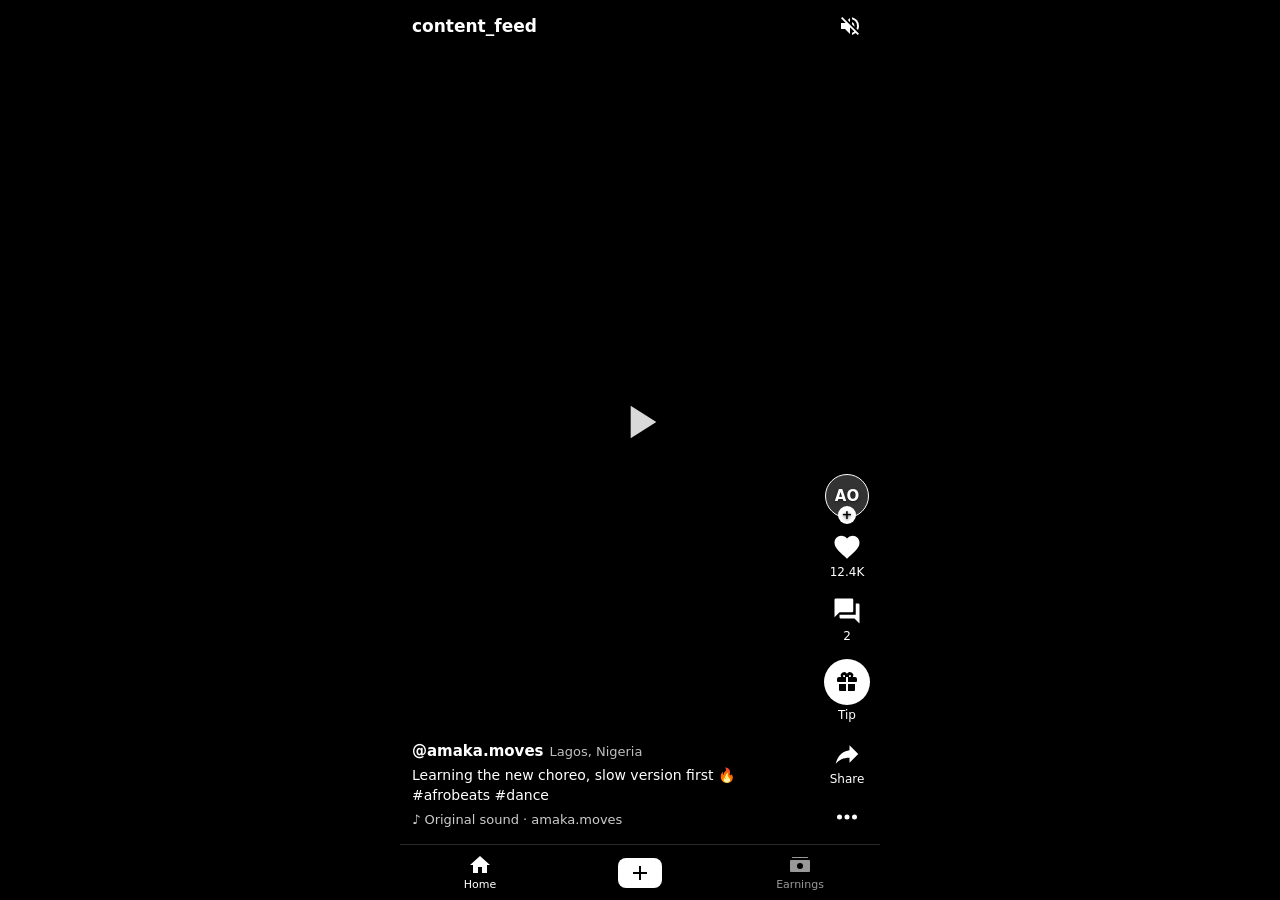
==== commit f86ce602: "fix: Backend skeleton and phone sign-in (OTP, SMS mocked)" ====
--- a/web/index.html
+++ b/web/index.html
@@ -1,65 +1,93 @@
-<!DOCTYPE html>
-<html lang="en">
-<head>
-<meta charset="utf-8">
-<meta name="viewport" content="width=device-width, initial-scale=1, viewport-fit=cover">
-<meta name="theme-color" content="#000000">
-<title>content_feed — Creators get paid</title>
-<meta name="description" content="Short videos from African creators. Tip and send gifts by mobile money.">
-<link rel="stylesheet" href="styles.css">
-</head>
-<body>
-<div class="app">
-
-  <!-- FEED -->
-  <section class="view active" id="view-feed" aria-label="Feed">
-    <header class="feed-top">
-      <div class="brand">content<span>_</span>feed</div>
-      <button class="icon-btn" id="soundBtn" aria-label="Turn sound on" aria-pressed="false">
-        <svg class="off" viewBox="0 0 24 24"><path d="M16.5 12A4.5 4.5 0 0 0 14 8v2.2l2.5 2.5V12ZM19 12c0 .9-.2 1.8-.5 2.6l1.5 1.5A8.9 8.9 0 0 0 21 12a9 9 0 0 0-7-8.8v2.1A7 7 0 0 1 19 12ZM4.3 3 3 4.3 7.7 9H3v6h4l5 5v-6.7l4.3 4.3a7 7 0 0 1-2.3 1.2v2.1a9 9 0 0 0 3.7-1.8l2 2L21 19.7l-9-9L4.3 3ZM12 4 9.9 6.1 12 8.2V4Z"/></svg>
-        <svg class="on" viewBox="0 0 24 24"><path d="M3 9v6h4l5 5V4L7 9H3Zm13.5 3A4.5 4.5 0 0 0 14 8v8a4.5 4.5 0 0 0 2.5-4ZM14 3.2v2.1a7 7 0 0 1 0 13.4v2.1a9 9 0 0 0 0-17.6Z"/></svg>
-      </button>
-    </header>
-    <main class="feed" id="feed">
-      <!-- Sample post for design reference -->
-      <div class="post">
-        <video src="sample.mp4" autoplay muted loop></video>
-        <div class="shade"></div>
-        <div class="creator">@creator_name</div>
-        <div class="actions">
-          <button class="icon-btn action-btn" aria-label="Like"><svg viewBox="0 0 24 24"><path d="M12 21.35l-1.45-1.32C5.4 15.36 2 12.28 2 8.5 2 5.42 4.42 3 7.5 3c1.74 0 3.41.81 4.5 2.09C13.09 3.81 14.76 3 16.5 3 19.58 3 22 5.42 22 8.5c0 3.78-3.4 6.86-8.55 11.54L12 21.35z"/></svg></button>
-          <button class="icon-btn action-btn" aria-label="Comment"><svg viewBox="0 0 24 24"><path d="M20 2H4c-1.1 0-2 .9-2 2v14l4-4h14c1.1 0 2-.9 2-2V4c0-1.1-.9-2-2-2z"/></svg></button>
-          <button class="icon-btn action-btn" aria-label="Share"><svg viewBox="0 0 24 24"><path d="M18 16.08c-.76 0-1.44.3-1.96.77L8.91 12.7a2.5 2.5 0 0 0 0-1.4l7.05-4.11a2.5 2.5 0 1 0-.9-1.45L8 9.5a2.5 2.5 0 1 0 0 5l7.15 4.18c.52.48 1.2.78 1.96.78a2.5 2.5 0 1 0 0-5z"/></svg></button>
-          <button class="icon-btn action-btn" aria-label="Gift"><svg viewBox="0 0 24 24"><path d="M12 2C9.79 2 8 3.79 8 6c0 2.21 1.79 4 4 4s4-1.79 4-4c0-2.21-1.79-4-4-4zm0 6c-.55 0-1-.45-1-1s.45-1 1-1 1 .45 1 1-.45 1-1 1zm-6 8v2h12v-2H6z"/></svg></button>
-        </div>
-        <div class="paused-icon"><svg viewBox="0 0 24 24"><path d="M6 19h4V5H6v14zm8-14v14h4V5h-4z"/></svg></div>
-      </div>
-    </main>
-  </section>
-
-  <!-- CREATE -->
-  <section class="view" id="view-create" aria-label="Post a video">
-    <div class="page">
-      <h1>Post a video</h1>
-      <p class="muted">Up to <span id="maxSec"></span> seconds. Fans can tip you and send gifts.</p>
-      <label class="picker" id="picker">
-        <input type="file" id="fileInput" accept="video/*" hidden>
-        <video id="preview" playsinline muted loop hidden></video>
-        <span class="picker-empty" id="pickerEmpty">
-          <svg viewBox="0 0 24 24"><path d="M17 10.5V7a1 1 0 0 0-1-1H4a1 1 0 0 0-1 1v10a1 1 0 0 0 1 1h12a1 1 0 0 0 1-1v-3.5l4 4v-11l-4 4Z"/></svg>
-          <b>Choose or record a video</b>
-          <small>Tap to open your camera or gallery</small>
-        </span>
-      </label>
-      <label class="field-label" for="caption">Caption</label>
-      <textarea id="caption" maxlength="300" rows="3" placeholder="Say something about your video… #hashtags"></textarea>
-      <button class="btn primary full" id="postBtn" disabled>Post</button>
-      <p class="muted small" id="createNote">Demo mode: your video stays on this phone.</p>
-    </div>
-  </section>
-
-  <!-- EARNINGS -->
-  <section class="view" id="view-earn" aria-label="Your earnings">
-    <di
-</body>
-</html>+<!DOCTYPE html>
+<html lang="en">
+<head>
+<meta charset="utf-8">
+<meta name="viewport" content="width=device-width, initial-scale=1, viewport-fit=cover">
+<meta name="theme-color" content="#000000">
+<title>content_feed — Creators get paid</title>
+<meta name="description" content="Short videos from African creators. Tip and send gifts by mobile money.">
+<link rel="stylesheet" href="styles.css">
+</head>
+<body>
+<div class="app">
+
+  <!-- FEED -->
+  <section class="view active" id="view-feed" aria-label="Feed">
+    <header class="feed-top">
+      <div class="brand">content<span>_</span>feed</div>
+      <button class="icon-btn" id="soundBtn" aria-label="Turn sound on" aria-pressed="false">
+        <svg class="off" viewBox="0 0 24 24"><path d="M16.5 12A4.5 4.5 0 0 0 14 8v2.2l2.5 2.5V12ZM19 12c0 .9-.2 1.8-.5 2.6l1.5 1.5A8.9 8.9 0 0 0 21 12a9 9 0 0 0-7-8.8v2.1A7 7 0 0 1 19 12ZM4.3 3 3 4.3 7.7 9H3v6h4l5 5v-6.7l4.3 4.3a7 7 0 0 1-2.3 1.2v2.1a9 9 0 0 0 3.7-1.8l2 2L21 19.7l-9-9L4.3 3ZM12 4 9.9 6.1 12 8.2V4Z"/></svg>
+        <svg class="on" viewBox="0 0 24 24"><path d="M3 9v6h4l5 5V4L7 9H3Zm13.5 3A4.5 4.5 0 0 0 14 8v8a4.5 4.5 0 0 0 2.5-4ZM14 3.2v2.1a7 7 0 0 1 0 13.4v2.1a9 9 0 0 0 0-17.6Z"/></svg>
+      </button>
+    </header>
+    <main class="feed" id="feed"></main>
+  </section>
+
+  <!-- CREATE -->
+  <section class="view" id="view-create" aria-label="Post a video">
+    <div class="page">
+      <h1>Post a video</h1>
+      <p class="muted">Up to <span id="maxSec"></span> seconds. Fans can tip you and send gifts.</p>
+      <label class="picker" id="picker">
+        <input type="file" id="fileInput" accept="video/*" hidden>
+        <video id="preview" playsinline muted loop hidden></video>
+        <span class="picker-empty" id="pickerEmpty">
+          <svg viewBox="0 0 24 24"><path d="M17 10.5V7a1 1 0 0 0-1-1H4a1 1 0 0 0-1 1v10a1 1 0 0 0 1 1h12a1 1 0 0 0 1-1v-3.5l4 4v-11l-4 4Z"/></svg>
+          <b>Choose or record a video</b>
+          <small>Tap to open your camera or gallery</small>
+        </span>
+      </label>
+      <label class="field-label" for="caption">Caption</label>
+      <textarea id="caption" maxlength="300" rows="3" placeholder="Say something about your video… #hashtags"></textarea>
+      <button class="btn primary full" id="postBtn" disabled>Post</button>
+      <p class="muted small" id="createNote">Demo mode: your video stays on this phone.</p>
+    </div>
+  </section>
+
+  <!-- EARNINGS -->
+  <section class="view" id="view-earn" aria-label="Your earnings">
+    <div class="page">
+      <h1>Your earnings</h1>
+      <div class="balance">
+        <span class="k">Available to cash out</span>
+        <span class="v" id="balance">₦0</span>
+        <button class="btn primary" id="payoutBtn">Cash out to mobile money</button>
+      </div>
+      <div class="kpis">
+        <div class="kpi"><span class="k">Tips & gifts this week</span><span class="v" id="weekTotal">₦0</span></div>
+        <div class="kpi"><span class="k">Supporters</span><span class="v" id="supporterCount">0</span></div>
+      </div>
+      <h2 class="section-title">Recent supporters</h2>
+      <div class="list" id="supporters"></div>
+      <h2 class="section-title">Your posts</h2>
+      <div class="grid" id="myPosts"></div>
+      <p class="muted small foot">You keep <span id="creatorShare"></span> of every tip and gift. Payouts go straight to your mobile money wallet.</p>
+    </div>
+  </section>
+
+  <nav class="tabs" aria-label="Main">
+    <button class="tab active" data-view="feed">
+      <svg viewBox="0 0 24 24"><path d="M10 20v-6h4v6h5v-8h3L12 3 2 12h3v8h5Z"/></svg>Home
+    </button>
+    <button class="tab create" data-view="create" aria-label="Post a video">
+      <span><svg viewBox="0 0 24 24"><path d="M19 13h-6v6h-2v-6H5v-2h6V5h2v6h6v2Z"/></svg></span>
+    </button>
+    <button class="tab" data-view="earn">
+      <svg viewBox="0 0 24 24"><path d="M21 7H3a1 1 0 0 0-1 1v10a1 1 0 0 0 1 1h18a1 1 0 0 0 1-1V8a1 1 0 0 0-1-1Zm-9 9a3 3 0 1 1 0-6 3 3 0 0 1 0 6ZM20 5H4V4h16v1Z"/></svg>Earnings
+    </button>
+  </nav>
+
+  <div class="sheet-bg" id="sheetBg" hidden>
+    <div class="sheet" role="dialog" aria-modal="true" aria-labelledby="sheetTitle">
+      <div class="grab"></div>
+      <h2 id="sheetTitle"></h2>
+      <div id="sheetBody"></div>
+    </div>
+  </div>
+  <div class="toast" id="toast" role="status" aria-live="polite"></div>
+</div>
+<script src="config.js"></script>
+<script src="data.js"></script>
+<script src="app.js"></script>
+</body>
+</html>
--- a/web/styles.css
+++ b/web/styles.css
@@ -1,103 +1,139 @@
-/* Minimal placeholder design. A designer bounty will replace this.
-   Always dark: it's a full-screen video app. */
-:root {
-  color-scheme: dark;
-  /* Core colour tokens */
-  --bg: #000000;
-  --panel: #141414;
-  --line: #2a2a2a;
-  --text: #ffffff;
-  --muted: #999999;
-  --color-primary: #ff3b30;
-  --color-on-primary: #ffffff;
-  --color-overlay: rgba(0,0,0,0.6);
-  --color-icon: rgba(255,255,255,0.85);
-  /* Spacing tokens */
-  --spacing-xs: 4px;
-  --spacing-sm: 8px;
-  --spacing-md: 12px;
-  --spacing-lg: 16px;
-  /* Typography tokens */
-  --font-size-xs: 13px;
-  --font-size-sm: 15px;
-  --font-size-base: 15px;
-  --font-size-md: 18px;
-  --font-size-lg: 24px;
-  --font-weight-regular: 400;
-  --font-weight-bold: 700;
-  /* Layout tokens */
-  --tabs: 56px;
-}
-
-/* Reset */
-* { box-sizing: border-box; margin: 0; padding: 0; }
-html, body { height: 100%; }
-body {
-  background: var(--bg);
-  color: var(--text);
-  font: var(--font-size-base)/1.45 system-ui, -apple-system, "Segoe UI", Roboto, sans-serif;
-  -webkit-tap-highlight-color: transparent;
-  overscroll-behavior: none;
-}
-button { font: inherit; color: inherit; background: none; border: 0; cursor: pointer; }
-button svg, .picker svg { width: 24px; height: 24px; fill: currentColor; }
-h1 { font-size: var(--font-size-lg); line-height: 1.2; margin-bottom: var(--spacing-xs); }
-h2 { font-size: var(--font-size-md); }
-.muted { color: var(--muted); }
-.small { font-size: var(--font-size-xs); }
-
-.app { position: relative; height: 100dvh; max-width: 480px; margin: 0 auto; overflow: hidden; }
-.view { position: absolute; inset: 0 0 calc(var(--tabs) + env(safe-area-inset-bottom)); display: none; }
-.view.active { display: block; }
-.brand { font-weight: var(--font-weight-bold); font-size: 17px; }
-.brand span { color: inherit; }
-
-/* Feed header */
-.feed-top {
-  position: absolute; top: 0; left: 0; right: 0; z-index: 20;
-  display: flex; justify-content: space-between; align-items: center;
-  padding: calc(var(--spacing-sm) + env(safe-area-inset-top)) var(--spacing-md) var(--spacing-sm);
-  pointer-events: none; text-shadow: 0 1px 3px rgba(0,0,0,.6);
-}
-.feed-top > * { pointer-events: auto; }
-.icon-btn { width: 36px; height: 36px; display: grid; place-items: center; }
-#soundBtn .on { display: none; }
-#soundBtn[aria-pressed="true"] .on { display: block; }
-#soundBtn[aria-pressed="true"] .off { display: none; }
-
-/* Feed list */
-.feed { height: 100%; overflow-y: scroll; scroll-snap-type: y mandatory; scrollbar-width: none; }
-.feed::-webkit-scrollbar { display: none; }
-
-/* Individual post */
-.post {
-  position: relative; height: 100%; scroll-snap-align: start; scroll-snap-stop: always;
-  overflow: hidden; background: var(--bg);
-}
-.post video { position: absolute; inset: 0; width: 100%; height: 100%; object-fit: cover; }
-.post .shade {
-  position: absolute; inset: auto 0 0 0; height: 40%;
-  background: var(--color-overlay);
-  pointer-events: none;
-}
-.paused-icon {
-  position: absolute; left: 50%; top: 50%; width: 64px; height: 64px;
-  margin: -32px 0 0 -32px; display: grid; place-items: center;
-  opacity: 0; transition: opacity .15s; pointer-events: none;
-}
-.paused-icon svg { width: 56px; height: 56px; fill: var(--color-icon); }
-.post.paused .paused-icon { opacity: 1; }
-
-/* New UI elements */
-.post .creator {
-  position: absolute; left: var(--spacing-md); bottom: var(--spacing-md);
-  color: var(--text); font-weight: var(--font-weight-bold);
-}
-.post .actions {
-  position: absolute; right: var(--spacing-md); bottom: calc(80px + var(--spacing-md));
-  display: flex; flex-direction: column; gap: var(--spacing-sm);
-}
-.action-btn {
-  width: 48px; height: 48px; display: grid; place-items: center;
-  background: var(--color-primary); border-radius: 50%; color: var(--color-on-primary);
-}+/* Minimal placeholder design. A designer bounty will replace this.
+   Always dark: it's a full-screen video app. */
+:root { color-scheme: dark; --bg: #000; --panel: #141414; --line: #2a2a2a; --text: #fff; --muted: #999; --tabs: 56px; }
+
+* { box-sizing: border-box; margin: 0; padding: 0; }
+html, body { height: 100%; }
+body { background: var(--bg); color: var(--text); font: 15px/1.45 system-ui, -apple-system, "Segoe UI", Roboto, sans-serif;
+  -webkit-tap-highlight-color: transparent; overscroll-behavior: none; }
+button { font: inherit; color: inherit; background: none; border: 0; cursor: pointer; }
+button svg, .picker svg { width: 24px; height: 24px; fill: currentColor; }
+h1 { font-size: 24px; line-height: 1.2; margin-bottom: 4px; }
+h2 { font-size: 18px; }
+.muted { color: var(--muted); } .small { font-size: 13px; }
+
+.app { position: relative; height: 100dvh; max-width: 480px; margin: 0 auto; overflow: hidden; }
+.view { position: absolute; inset: 0 0 calc(var(--tabs) + env(safe-area-inset-bottom)); display: none; }
+.view.active { display: block; }
+.brand { font-weight: 700; font-size: 17px; }
+.brand span { color: inherit; }
+
+/* feed */
+.feed-top { position: absolute; top: 0; left: 0; right: 0; z-index: 20; display: flex; justify-content: space-between; align-items: center;
+  padding: calc(8px + env(safe-area-inset-top)) 12px 8px; pointer-events: none; text-shadow: 0 1px 3px rgba(0,0,0,.6); }
+.feed-top > * { pointer-events: auto; }
+.icon-btn { width: 36px; height: 36px; display: grid; place-items: center; }
+#soundBtn .on { display: none; }
+#soundBtn[aria-pressed="true"] .on { display: block; }
+#soundBtn[aria-pressed="true"] .off { display: none; }
+.feed { height: 100%; overflow-y: scroll; scroll-snap-type: y mandatory; scrollbar-width: none; }
+.feed::-webkit-scrollbar { display: none; }
+.post { position: relative; height: 100%; scroll-snap-align: start; scroll-snap-stop: always; overflow: hidden; background: #000; }
+.post video { position: absolute; inset: 0; width: 100%; height: 100%; object-fit: cover; }
+.post .shade { position: absolute; inset: auto 0 0 0; height: 40%; background: linear-gradient(transparent, rgba(0,0,0,.6)); pointer-events: none; }
+.paused-icon { position: absolute; left: 50%; top: 50%; width: 64px; height: 64px; margin: -32px 0 0 -32px; display: grid; place-items: center;
+  opacity: 0; transition: opacity .15s; pointer-events: none; }
+.paused-icon svg { width: 56px; height: 56px; fill: rgba(255,255,255,.85); }
+.post.paused .paused-icon { opacity: 1; }
+.heart-burst { position: absolute; font-size: 72px; pointer-events: none; animation: burst .7s ease-out forwards; transform: translate(-50%, -50%); }
+@keyframes burst { 0% { opacity: 0; } 30% { opacity: 1; } 100% { opacity: 0; transform: translate(-50%, -90%); } }
+.gift-fly { position: absolute; right: 70px; bottom: 140px; font-size: 52px; pointer-events: none; animation: fly 1.2s ease-out forwards; }
+@keyframes fly { 0% { opacity: 0; } 20% { opacity: 1; } 100% { opacity: 0; transform: translateY(-180px); } }
+
+.meta { position: absolute; left: 12px; right: 80px; bottom: 14px; z-index: 5; text-shadow: 0 1px 3px rgba(0,0,0,.6); }
+.meta .who { font-weight: 600; }
+.meta .who small { font-weight: 400; color: rgba(255,255,255,.75); margin-left: 6px; font-size: 13px; }
+.meta .cap { margin-top: 2px; font-size: 14px; display: -webkit-box; -webkit-line-clamp: 3; -webkit-box-orient: vertical; overflow: hidden; }
+.meta .sound { margin-top: 6px; font-size: 13px; color: rgba(255,255,255,.8); }
+.rail { position: absolute; right: 6px; bottom: 12px; z-index: 5; display: flex; flex-direction: column; align-items: center; gap: 14px; }
+.rail button { display: flex; flex-direction: column; align-items: center; gap: 2px; font-size: 12px; min-width: 54px; text-shadow: 0 1px 3px rgba(0,0,0,.6); }
+.rail svg { width: 30px; height: 30px; filter: drop-shadow(0 1px 2px rgba(0,0,0,.5)); }
+.rail .liked svg { fill: #ff3b5c; }
+.avatar { width: 44px; height: 44px; border-radius: 50%; background: #333; color: #fff; display: grid; place-items: center;
+  font-weight: 700; font-size: 15px; border: 1px solid #fff; position: relative; flex: none; }
+.avatar .plus { position: absolute; bottom: -7px; left: 50%; transform: translateX(-50%); width: 18px; height: 18px; border-radius: 50%;
+  background: #fff; color: #000; font: 700 13px/18px system-ui; text-align: center; }
+.tip-btn .tip-circle { width: 46px; height: 46px; border-radius: 50%; background: #fff; color: #000; display: grid; place-items: center; }
+.tip-btn .tip-circle svg { width: 24px; height: 24px; filter: none; }
+
+/* pages */
+.page { position: absolute; inset: 0; overflow-y: auto; background: var(--bg); padding: calc(16px + env(safe-area-inset-top)) 16px 24px; }
+.picker { display: block; position: relative; margin: 14px 0; aspect-ratio: 9 / 12; max-height: 46vh; border-radius: 10px; overflow: hidden;
+  border: 1px dashed #555; cursor: pointer; }
+.picker video { width: 100%; height: 100%; object-fit: cover; }
+.picker-empty { position: absolute; inset: 0; display: flex; flex-direction: column; align-items: center; justify-content: center; gap: 4px; color: var(--muted); text-align: center; }
+.picker-empty[hidden] { display: none; }
+.picker-empty svg { width: 36px; height: 36px; fill: var(--text); }
+.picker-empty b { color: var(--text); }
+.field-label { display: block; font-size: 13px; color: var(--muted); margin-bottom: 4px; }
+textarea, .sheet input, .sheet select { width: 100%; background: var(--panel); border: 1px solid var(--line); border-radius: 8px; color: var(--text);
+  font: 16px system-ui, sans-serif; padding: 10px; resize: none; }
+textarea:focus, .sheet input:focus { outline: 1px solid #fff; }
+.btn { display: inline-block; padding: 11px 14px; border-radius: 8px; font-weight: 600; text-align: center; border: 1px solid var(--line); }
+.btn.primary { background: #fff; color: #000; border-color: #fff; }
+.btn.full { width: 100%; margin-top: 12px; }
+.btn:disabled { opacity: .35; }
+#createNote { margin-top: 8px; }
+
+.balance { margin-top: 12px; border: 1px solid var(--line); border-radius: 10px; padding: 16px; }
+.balance .k { display: block; color: var(--muted); font-size: 13px; }
+.balance .v { display: block; font-weight: 700; font-size: 32px; margin: 2px 0 10px; }
+.balance .btn { width: 100%; }
+.kpis { display: grid; grid-template-columns: 1fr 1fr; margin-top: 8px; border: 1px solid var(--line); border-radius: 10px; }
+.kpi { padding: 10px 12px; }
+.kpi + .kpi { border-left: 1px solid var(--line); }
+.kpi .k { display: block; color: var(--muted); font-size: 12px; }
+.kpi .v { font-weight: 700; font-size: 19px; }
+.section-title { font-size: 15px; margin: 20px 0 6px; }
+.list { display: grid; }
+.row { display: flex; align-items: center; gap: 10px; padding: 9px 0; border-bottom: 1px solid var(--line); }
+.row .avatar { width: 34px; height: 34px; font-size: 13px; border: 0; }
+.row .main { flex: 1; min-width: 0; }
+.row .main b { display: block; font-weight: 600; }
+.row .main span { color: var(--muted); font-size: 13px; }
+.row .amt { font-weight: 600; }
+.grid { display: grid; grid-template-columns: repeat(3, 1fr); gap: 2px; }
+.grid .cell { position: relative; aspect-ratio: 9 / 16; overflow: hidden; background: var(--panel); }
+.grid video { width: 100%; height: 100%; object-fit: cover; pointer-events: none; }
+.grid .cell span { position: absolute; left: 5px; bottom: 3px; font-size: 12px; text-shadow: 0 1px 2px #000; }
+.empty { color: var(--muted); grid-column: 1 / -1; padding: 6px 0; }
+.foot { margin-top: 14px; }
+
+/* tabs */
+.tabs { position: absolute; left: 0; right: 0; bottom: 0; z-index: 30; display: grid; grid-template-columns: 1fr 1fr 1fr;
+  height: calc(var(--tabs) + env(safe-area-inset-bottom)); padding-bottom: env(safe-area-inset-bottom); background: #000; border-top: 1px solid var(--line); }
+.tab { display: flex; flex-direction: column; align-items: center; justify-content: center; color: var(--muted); font-size: 11px; }
+.tab.active { color: #fff; }
+.tab.create span { width: 44px; height: 30px; border-radius: 8px; background: #fff; color: #000; display: grid; place-items: center; }
+
+/* sheet + toast */
+.sheet-bg { position: absolute; inset: 0; z-index: 50; background: rgba(0,0,0,.5); display: flex; align-items: flex-end; }
+.sheet-bg[hidden] { display: none; }
+.sheet { width: 100%; max-height: 82%; overflow-y: auto; background: var(--panel); border-radius: 12px 12px 0 0; padding: 8px 16px calc(16px + env(safe-area-inset-bottom)); }
+.grab { width: 36px; height: 4px; border-radius: 4px; background: #444; margin: 2px auto 10px; }
+.sheet p { color: var(--muted); margin: 2px 0 10px; }
+.sheet label { display: block; font-size: 13px; color: var(--muted); margin: 10px 0 4px; }
+.chips { display: grid; grid-template-columns: repeat(4, 1fr); gap: 6px; }
+.chip { padding: 10px 2px; border-radius: 8px; border: 1px solid var(--line); font-size: 13px; text-align: center; }
+.chip.sel { border-color: #fff; background: #fff; color: #000; }
+.chip.sel small { color: #444; }
+.chip .e { display: block; font-size: 24px; line-height: 1.2; }
+.chip small { display: block; color: var(--muted); font-size: 11px; }
+.split { display: flex; justify-content: space-between; color: var(--muted); font-size: 13px; margin: 10px 0 0; }
+.split b { color: var(--text); }
+.sheet .actions { display: grid; grid-template-columns: 1fr 2fr; gap: 8px; margin-top: 12px; }
+.comment { display: flex; gap: 10px; padding: 6px 0; }
+.comment .avatar { width: 30px; height: 30px; font-size: 12px; border: 0; }
+.comment b { font-size: 13px; color: var(--muted); font-weight: 500; }
+.comment-form { display: flex; gap: 8px; margin-top: 10px; }
+.comment-form input { flex: 1; }
+.profile-head { display: flex; gap: 12px; align-items: center; margin-bottom: 8px; }
+.profile-head .avatar { width: 56px; height: 56px; font-size: 20px; }
+.stats-row { display: flex; gap: 18px; margin: 6px 0 12px; }
+.stats-row b { display: block; font-size: 17px; }
+.stats-row span { color: var(--muted); font-size: 12px; }
+.reasons { display: grid; }
+.reasons button { text-align: left; padding: 12px 0; border-bottom: 1px solid var(--line); }
+.toast { position: absolute; left: 50%; bottom: calc(var(--tabs) + 14px); transform: translateX(-50%); z-index: 60; background: #fff; color: #000;
+  font-size: 14px; padding: 8px 14px; border-radius: 8px; opacity: 0; transition: opacity .2s; pointer-events: none; max-width: 90%; text-align: center; }
+.toast.show { opacity: 1; }
